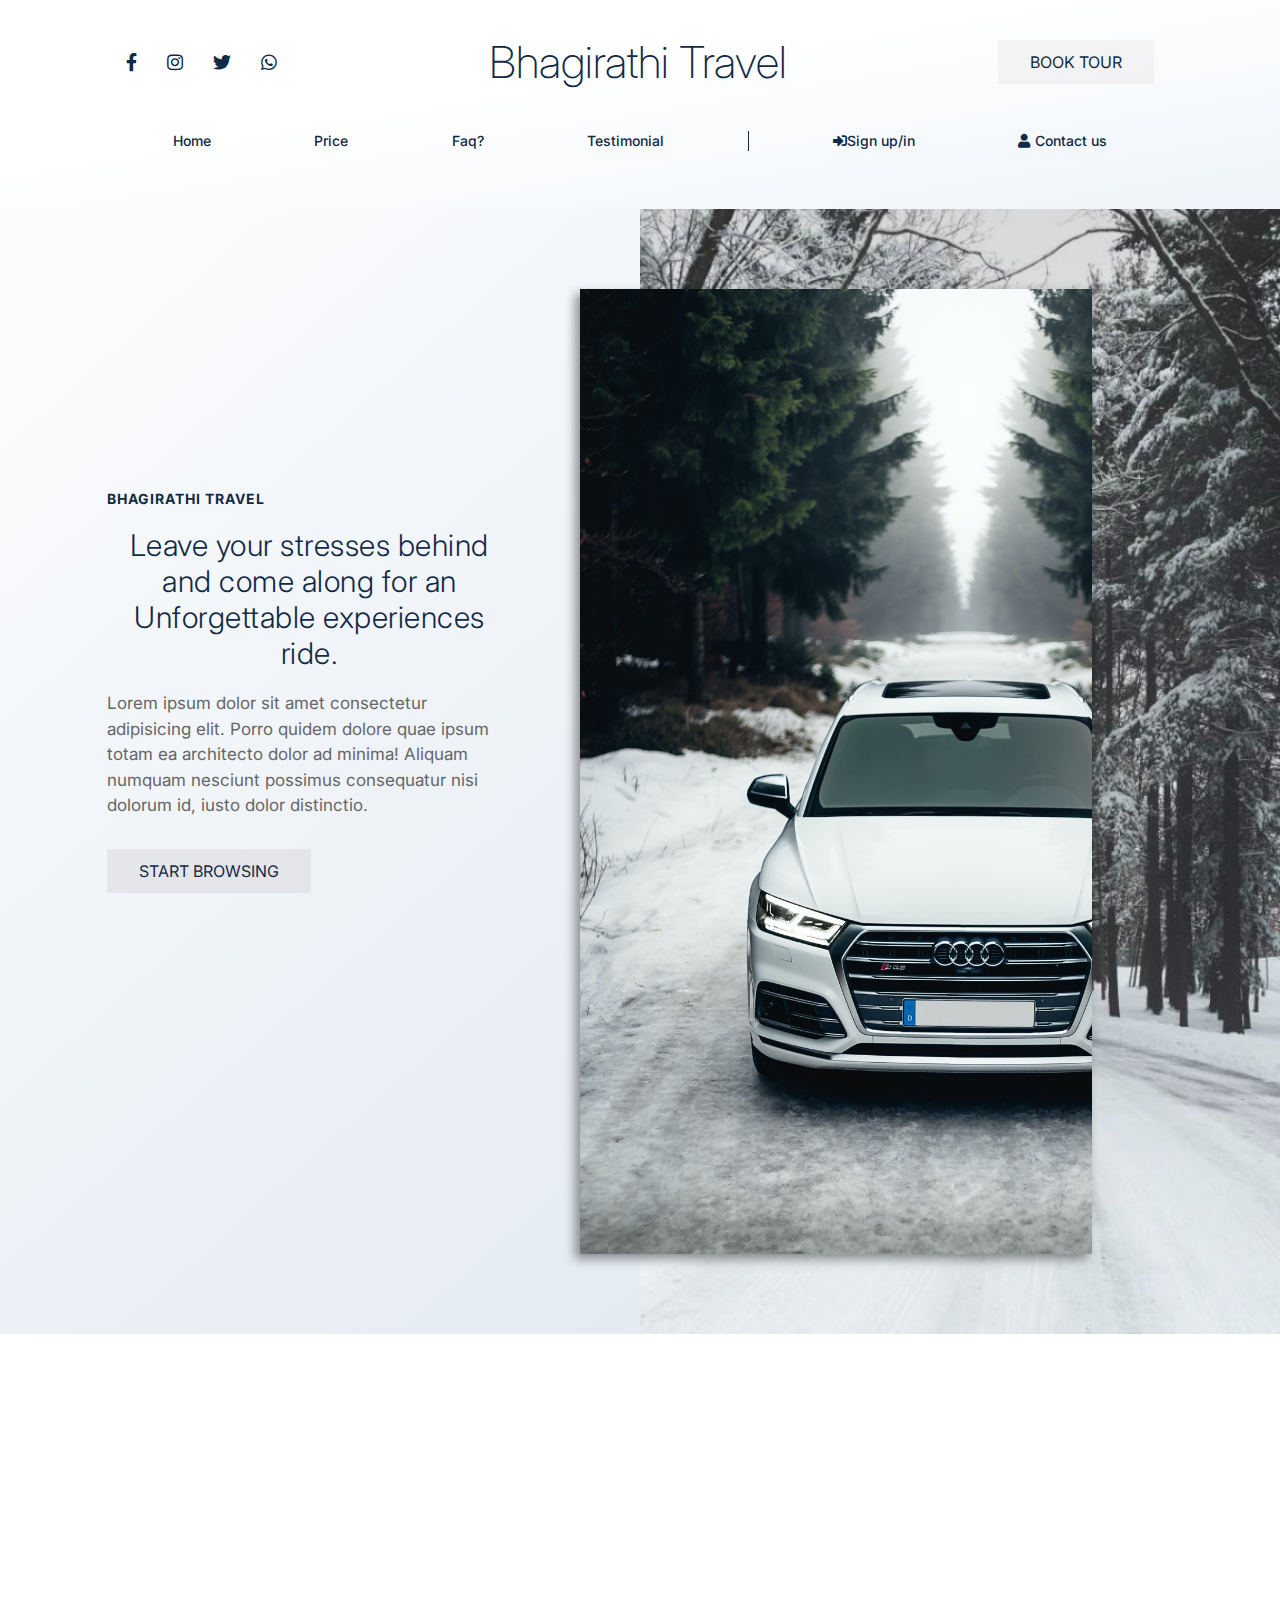
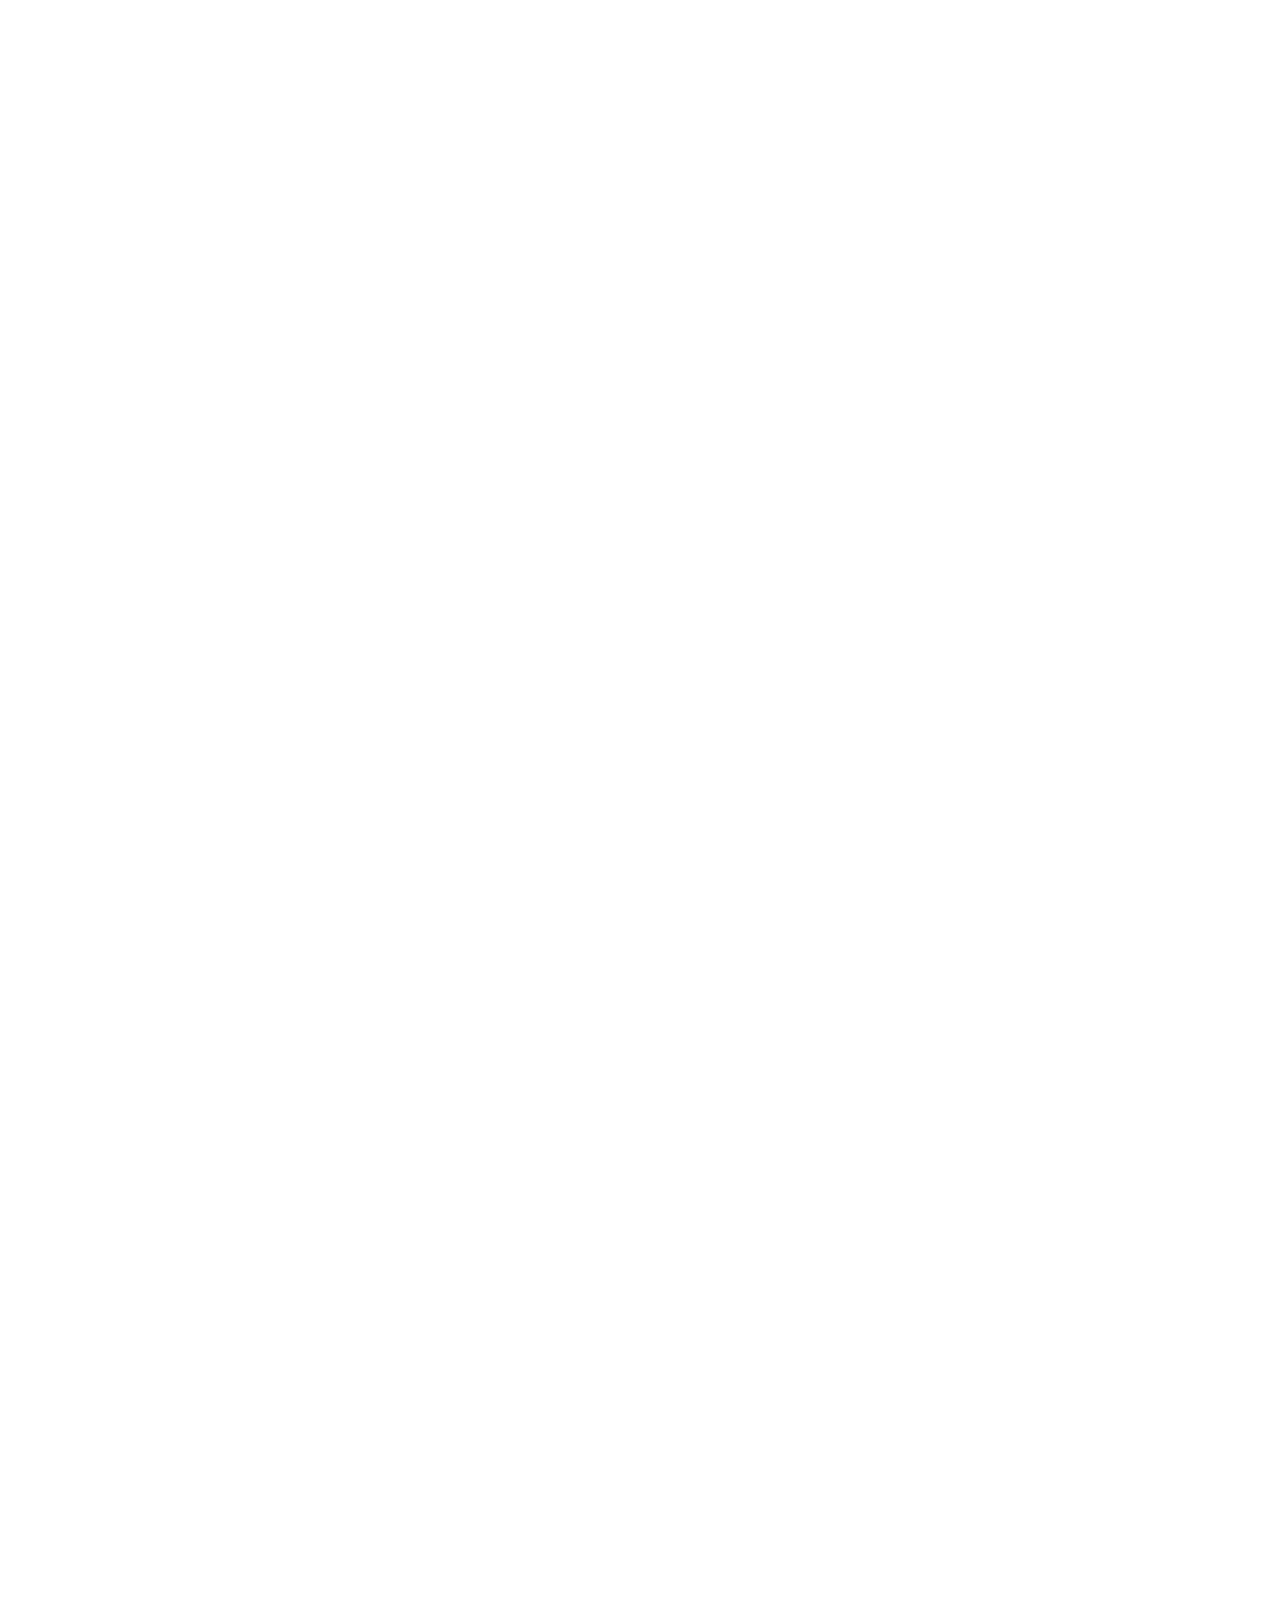
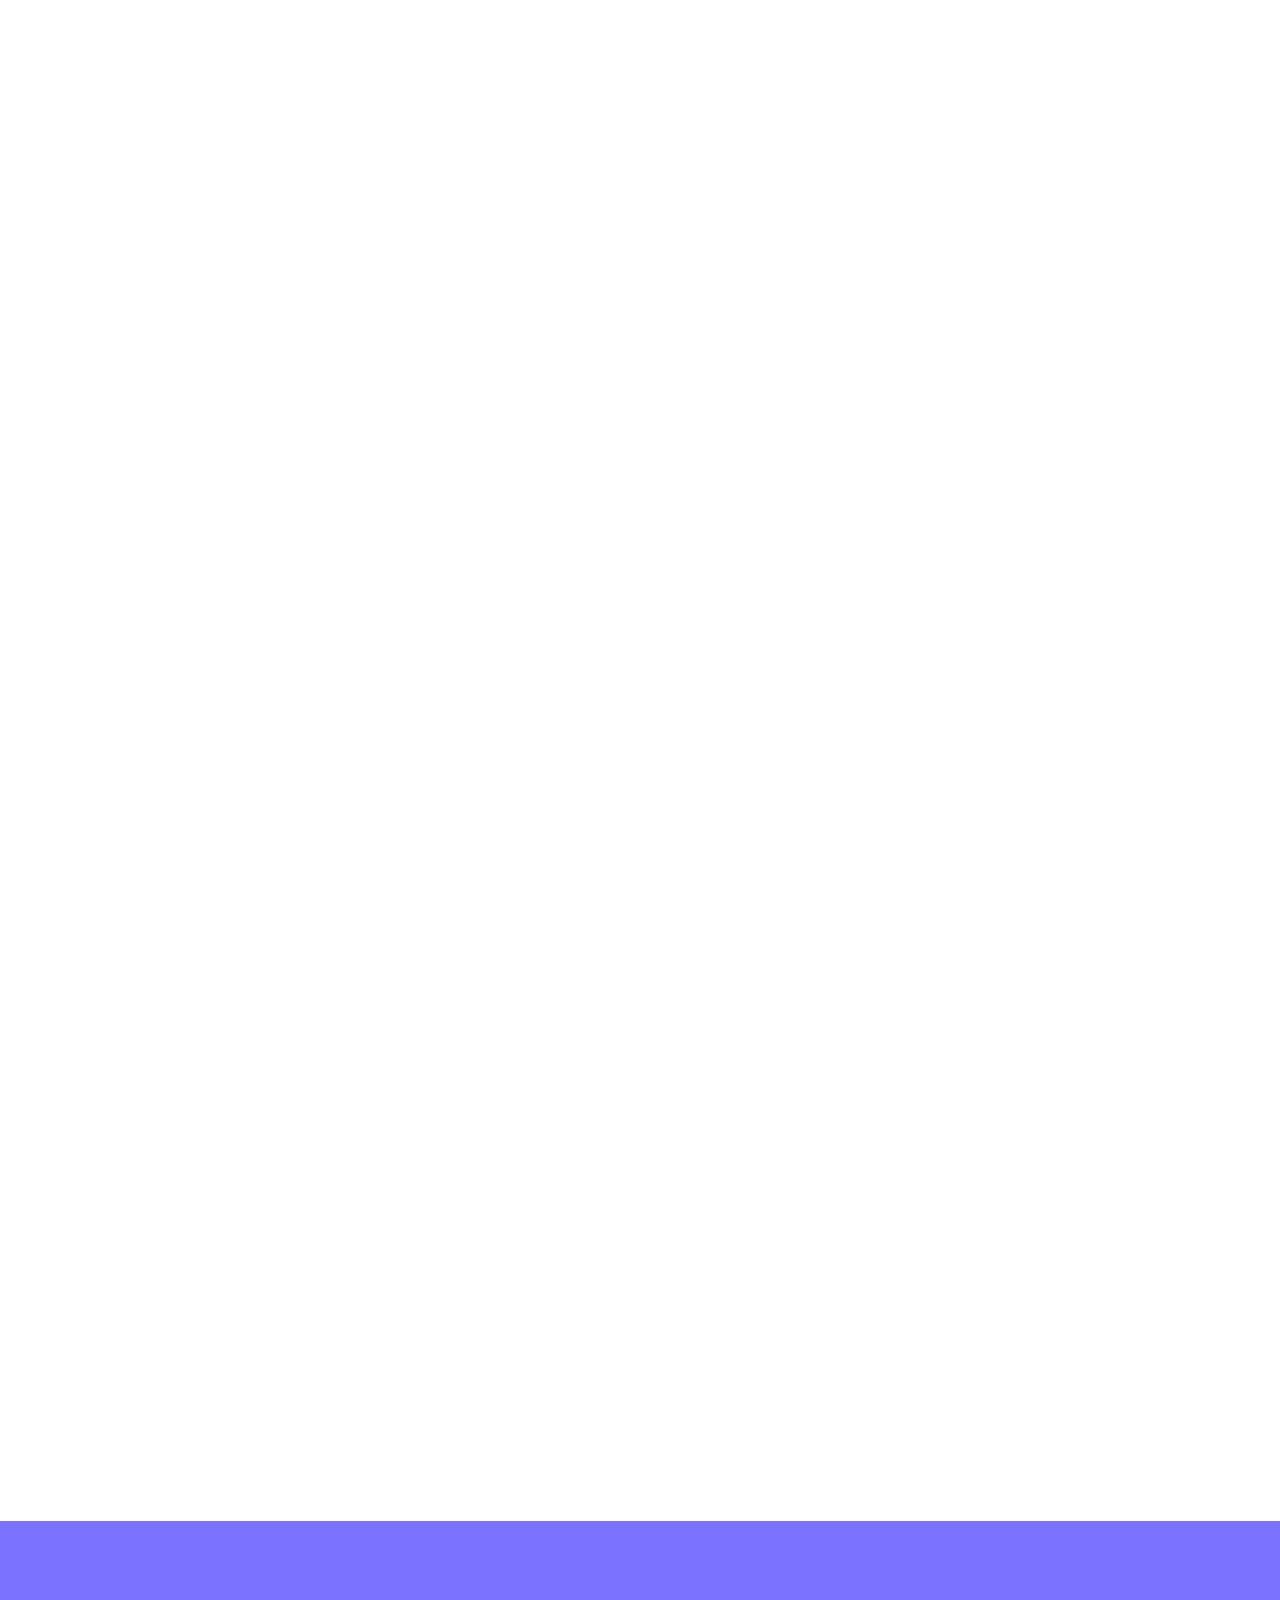
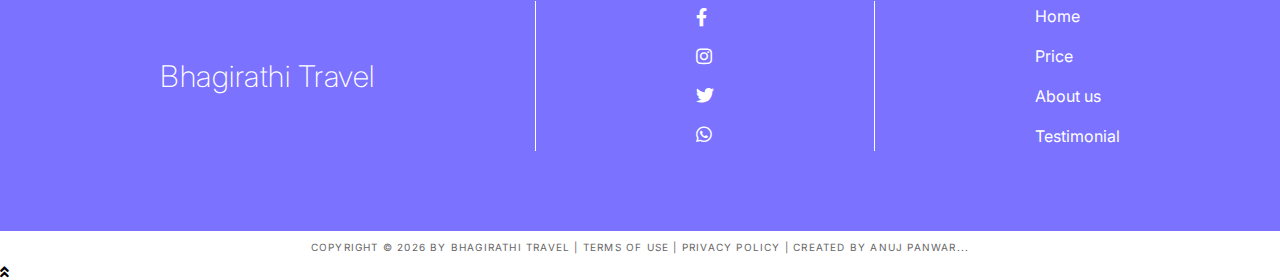
==== main.html @ 71e96845 "All source Code" ====
<!DOCTYPE html><html lang="en"> <head> <meta charset="UTF-8"/> <meta http-equiv="X-UA-Compatible" content="IE=edge"/> <meta name="viewport" content="width=device-width, initial-scale=1.0"/> <meta name="description" content="Bhagirathi Travel is a Tarvel Agency. Which provide best services for their Customers."/> <link rel="stylesheet" href="css/main.css"/> <link href="https://use.fontawesome.com/releases/v5.11.2/css/all.css" rel="stylesheet"/> <link href="https://fonts.googleapis.com/css2?family=Inter:wght@100;300;500;600;700;800&family=Rubik+Beastly&family=Patrick+Hand&family=Neonderthaw&family=Lato:wght@400;500;700;900&family=Rubik:wght@500;600;700&display=swap" rel="stylesheet"/> <link rel="apple-touch-icon" sizes="180x180" href="img/favicon/apple-touch-icon.png"/> <link rel="icon" type="image/png" sizes="32x32" href="img/favicon/favicon-32x32.png"/> <link rel="icon" type="image/png" sizes="16x16" href="img/favicon/favicon-16x16.png"/> <link rel="manifest" href="img/favicon/site.webmanifest"/> <title>Bhagirathi travels</title> <script src="javascript/main.js" defer></script> </head> <body> <header class="header" id="header"> <div class="header__top"> <div class="header__social--media"> <a href="https://www.facebook.com/spanwar.spanwar.5/" class="header__social--media-icon"> <i class="fab fa-facebook-f icons"></i> </a> <a href="https://www.instagram.com/anujpanwar01/" class="header__social--media-icon"> <i class="fab fa-instagram icons"></i> </a> <a href="https://twitter.com/anujpanwar7911" class="header__social--media-icon"> <i class="fab fa-twitter icons"></i> </a> <a href="https://wa.me/9634111164" class="header__social--media-icon"> <i class="fab fa-whatsapp icons"></i> </a> </div><h1 class="heading heading__primary heading--primary--1"> Bhagirathi Travel </h1> <a data-link="link" href="#section--2" class="btn btn__tour">book tour</a> </div><nav class="header__nav" data-nav="nav"> <div class="btn-toggler"> <i class="fas fa-bars"></i> </div><ul class="header__nav--ul"> <li class="header__nav--li"> <a data-link="link" href="#header" class="header__nav--link">Home</a> </li><li class="header__nav--li"> <a data-link="link" href="#section--2" class="header__nav--link">Price</a> </li><li class="header__nav--li"> <a data-link="link" href="#section--faq" class="header__nav--link">Faq?</a> </li><li class="header__nav--li"> <a data-link="link" href="#section--3" class="header__nav--link">Testimonial</a> </li><div class="header__nav--outline"></div><li class="header__nav--li"> <a href="#" class="header__nav--link login--btn" ><i class="fas fa-sign-in-alt"></i>Sign up/in</a > </li><li class="header__nav--li"> <a data-link="link" href="#section--4" class="header__nav--link header__nav--link-btn" ><i class="fas fa-user"></i>Contact us</a > </li></ul> </nav> </header> <div class="hero__section" id="section--1"> <div class="hero__section--text"> <h4 class="heading heading--fourth">Bhagirathi Travel</h4> <h2 class="heading heading--secondary"> Leave your stresses behind and come along for an Unforgettable experiences ride. </h2> <p class="paragraph"> Lorem ipsum dolor sit amet consectetur adipisicing elit. Porro quidem dolore quae ipsum totam ea architecto dolor ad minima! Aliquam numquam nesciunt possimus consequatur nisi dolorum id, iusto dolor distinctio. </p><a data-link="link" href="#section--2" class="btn hero__section--btn">start browsing</a> </div><div class="hero__section--img"> <div class="hero__section--img-1"></div></div></div><section class="section section--2" id="section--2"> <h4 class="heading heading--fourth heading--fourth-1"> Our Best plans &DownArrow; </h4> <h2 class="heading heading--secondary heading--secondary-1"> Choose your Adventure </h2> <div class="cards"> <div class="cards__card cards__card--1"> <div class="cards__card--img " data-slider="1"> <button class="slider-btn slider-btn-left">&lsaquo;</button> <button class="slider-btn slider-btn-right">&rsaquo;</button> <img width="100%" class="cards__card--img-1 lazy--img" src="img/card1/card--1-lazy.jpg" data-src="img/card1/gangotri.jpg" alt="gangotri"/> <img class="cards__card--img-1" src="img/card1/yamunotri.jpg" alt="yamunotri"> <img class="cards__card--img-1" src="img/card1/kedarnath.jpg" alt="kedarnath"> <img class="cards__card--img-1" src="img/card1/badrinath.jpg" alt="badrinath"> </div><div class="cards__card--text"> <h4 class="heading heading--fourth "> Char Dham Yatra </h4> <div class="cards__card--text-user"> <div class="cards__card--text-rating"> <i class="fas fa-synagogue cards__card-icon"></i> </div><div class="cards__card--text-img"> <span style="margin-right: 2rem;color: #112a46c9;"><strong>500+</strong> successful tour &rightarrow;</span> <img width="100%" src="img/user/user-11.jpg" alt="user-1"> <img width="100%" src="img/user/user-12.jpg" alt="user-2"> <img width="100%" src="img/user/user-13.jpg" alt="user-3"> <img width="100%" src="img/user/user-14.jpg" alt="user-4"> <img width="100%" src="img/user/user-15.jpg" alt="user-5"> </div></div><ul class="cards__card--text-ul"> <li class="cards__card--text-li"> <strong> <i class="far fa-check-circle"></i> &nbsp; &#8377;10,000 Rupees INR Value </strong> </li><li class="cards__card--text-li"> <i class="far fa-check-circle"></i> Gangotri, Yamunotri, Kedarnath, Badrinath </li><li class="cards__card--text-li"> <i class="far fa-check-circle"></i> 10 days value pack </li><li class="cards__card--text-li"> <strong> <i class="far fa-check-circle"></i> &nbsp;Car User prefrences </strong> </li><li class="cards__card--text-li"> <i class="far fa-check-circle"></i> People allowed &rightarrow; depend on the car sheet </li></ul> <a href="#" class="btn cards__card--btn">Book Now</a> </div></div><div class="cards__card cards__card--2"> <div class="cards__card--text"> <h4 class="heading heading--fourth "> Snowfall Places </h4> <div class="cards__card--text-user"> <div class="cards__card--text-rating"> <i class="fas fa-temperature-low cards__card-icon"></i> </div><div class="cards__card--text-img"> <span style="margin-right: 2rem;color: #112a46c9;"><strong>300+</strong> successful tour &rightarrow;</span> <img width="100%" src="img/user/user-1.jpg" alt=""> <img width="100%" src="img/user/user-2.jpg" alt=""> <img width="100%" src="img/user/user-3.jpg" alt=""> <img width="100%" src="img/user/user-4.jpg" alt=""> <img width="100%" src="img/user/user-5.jpg" alt=""> </div></div><ul class="cards__card--text-ul"> <li class="cards__card--text-li"> <strong> <i class="far fa-check-circle"></i>&nbsp; &#8377;50,000 Rupees INR Value </strong> </li><li class="cards__card--text-li"> <i class="far fa-check-circle"></i> Mussoorie, Auli, Nanital, Chopta, Munsiyari, Tungnath </li><li class="cards__card--text-li"> <i class="far fa-check-circle"></i> 17 days value pack </li><li class="cards__card--text-li"> <strong> <i class="far fa-check-circle"></i> &nbsp;Car User prefrences </strong> </li><li class="cards__card--text-li"> <i class="far fa-check-circle"></i> People allowed &rightarrow; depend on the car sheet </li></ul> <a href="#" class="btn cards__card--btn">Book Now</a> </div><div class="cards__card--img" data-slider="2"> <button class="slider-btn slider-btn-left">&lsaquo;</button> <button class="slider-btn slider-btn-right">&rsaquo;</button> <img width="100%" class="cards__card--img-2 lazy--img" src="img/card2/card--2-lazy.jpg" data-src="img/card2/card--2.jpg" alt="snow places"/> <img width="100%" class="cards__card--img-2" src="img/card2/img--5.jpg" alt=""> <img width="100%" class="cards__card--img-2" src="img/card2/img--6.jpg" alt=""> </div></div><div class="cards__card cards__card--3"> <div class="cards__card--img" data-slider="3"> <button class="slider-btn slider-btn-left">&lsaquo;</button> <button class="slider-btn slider-btn-right">&rsaquo;</button> <img width="100%" class="cards__card--img-3 lazy--img" src="img/card3/tehri-lazy.jpg" data-src="img/card3/tehri.jpg" alt="tehri-lake"/> <img class="cards__card--img-3" src="img/card3/devprayag.jpg" alt="devprayag"> <img class="cards__card--img-3" src="img/card3/dhari-devi.jpg" alt="dhari-devi"> </div><div class="cards__card--text"> <h4 class="heading heading--fourth "> Famous Places </h4> <div class="cards__card--text-user"> <div class="cards__card--text-rating"> <i class="fas fa-route cards__card-icon"></i> </div><div class="cards__card--text-img"> <span style="margin-right: 2rem;color: #112a46c9;"><strong>100+</strong> successful tour &rightarrow;</span> <img width="100%" src="img/user/user-6.jpg" alt=""> <img width="100%" src="img/user/user-7.jpg" alt=""> <img width="100%" src="img/user/user-8.jpg" alt=""> <img width="100%" src="img/user/user-9.jpg" alt=""> <img width="100%" src="img/user/user-10.jpg" alt=""> </div></div><ul class="cards__card--text-ul"> <li class="cards__card--text-li"> <strong> <i class="far fa-check-circle"></i>&nbsp; &#8377;80,000 Rupees INR Value </strong> </li><li class="cards__card--text-li"> <i class="far fa-check-circle"></i> All famous places in Uttarakhand </li><li class="cards__card--text-li"> <i class="far fa-check-circle"></i> 30 days value pack </li><li class="cards__card--text-li"> <strong> <i class="far fa-check-circle"></i> &nbsp;Car User prefrences </strong> </li><li class="cards__card--text-li"> <i class="far fa-check-circle"></i> People allowed &rightarrow; depend on the car sheet </li></ul> <a href="#" class="btn cards__card--btn">Book Now</a> </div></div></div></section> <section class="section testimonial--section" id="section--3"> </div><div class="custom-shape-divider-top-1642680769"> <svg data-name="Layer 1" xmlns="http://www.w3.org/2000/svg" viewBox="0 0 1200 120" preserveAspectRatio="none" > <path d="M321.39,56.44c58-10.79,114.16-30.13,172-41.86,82.39-16.72,168.19-17.73,250.45-.39C823.78,31,906.67,72,985.66,92.83c70.05,18.48,146.53,26.09,214.34,3V0H0V27.35A600.21,600.21,0,0,0,321.39,56.44Z" class="shape-fill" ></path> </svg> </div><h4 class="heading heading--fourth heading--fourth-2 heading--testimonial">Testimonial</h4> <div class="testimonial"> <div class="testimonial__input"> <input type="text" data-fullname="" required placeholder="Full Name"> <input type="text" data-comment="" placeholder="Add your comment..." required> <input type="submit" value="Add"> </div><div class="testimonial__container-lg"> <div class="user__feedback" > <div class="testimonial__container--user"> <div class="testimonial__container--user-photo">rp</div><div class="testimonial__container--date">09/09/2021</div></div><div class="testimonial__container" > <div class="testimonial__container--text"> <p class="paragraph testimonial--paragraph-1"> Lorem ipsum dolor sit amet consectetur adipisicing elit. Architecto reiciendis soluta dolores sapiente nisi tenetur dolor amet impedit reprehenderit illo cum, ullam harum ut magnam error molestiae eaque praesentium sed porro. Perspiciatis, quisquam fuga. </p><p class="paragraph testimonial--paragraph"> &mdash; &nbsp;ramesh panwar <span class="phone--date">09/09/2021</span> </p></div></div></div><div class="user__feedback" > <div class="testimonial__container--user"> <div class="testimonial__container--user-photo">sk</div><div class="testimonial__container--date">17/012/2021</div></div><div class="testimonial__container"> <div class="testimonial__container--text"> <p class="paragraph testimonial--paragraph-1"> Lorem ipsum dolor sit amet consectetur adipisicing elit. Architecto reiciendis soluta dolores sapiente nisi tenetur dolor amet impedit reprehenderit illo cum, ullam harum ut magnam error molestiae eaque praesentium sed porro. Perspiciatis, quisquam fuga. </p><p class="paragraph testimonial--paragraph"> &mdash; &nbsp;Sandeep Kumar <span class="phone--date">09/09/2021</span> </p></div></div></div><div class="user__feedback" > <div class="testimonial__container--user"> <div class="testimonial__container--user-photo">an</div><div class="testimonial__container--date">30/05/2021</div></div><div class="testimonial__container"> <div class="testimonial__container--text"> <p class="paragraph testimonial--paragraph-1"> Lorem ipsum dolor sit amet consectetur adipisicing elit. Architecto reiciendis soluta dolores sapiente nisi tenetur dolor amet impedit reprehenderit illo cum, ullam harum ut magnam error molestiae eaque praesentium sed porro. Perspiciatis, quisquam fuga. </p><p class="paragraph testimonial--paragraph"> &mdash; &nbsp;Amit negi <span class="phone--date">15/03/2020</span> </p></div></div></div><button class="testimonial__show--more">show more &downarrow;</button> </div></div></section> <section class="section contact__us" id="section--4"> <h4 class="heading heading--fourth contact__us--heading"> Get in touch! &downarrow; </h4> <div class="contact__us--1"> <div style="padding: 0 3rem"> <h2 class="heading heading--secondary">Let's Talk</h2> </div><div class="contact__us--forms"> <form class="contact__us--form" action=""> <label class="label label--1"> <span>Name :-</span> <input type="text" placeholder="Anuj Panwar" required/> </label> <label class="label label--2"> <span>Email :-</span> <input type="email" name="email" required placeholder="example@gmail.com"/> </label> <label class="label label--3"> <span>Text :-</span> <textarea spellcheck="default" aria-rowspan="10" aria-colspan="50" placeholder="Suggest us or Ask something..." ></textarea> </label> <div class="button"> <input class="btn contact__us--btn" type="submit" value="submit"/> <input class="btn contact__us--btn" type="reset" value="reset"/> </div></form> <img class="contact__us--img lazy--img" src="img/contact--us-lazy.jpg" data-src="img/contact--us.jpg" alt="you can suggest us something or ask something"/> </div></section> <section class="section section__faq" id="section--faq"> <div class="section__faq--main"> <i class="fas fa-question-circle"></i> <h4 class="heading heading--fourth">faq</h4> </div><div class="section__faqs"> <div class="faq section__faq--1"> <i class="fas fa-angle-down"></i> <h3 class="heading heading--tertiary faq__heading"> What are the various mode of payment accepted here? </h3> <p class="p hidden--p"> Often of time you can make payment via <em>cash</em>. But if you have any emergency or not available cash then you can pay via <stron>UPI.</stron> </p></div><div class="faq section__faq--2"> <i class="fas fa-angle-down"></i> <h3 class="heading heading--tertiary faq__heading"> Which is the nearest landmark? </h3> <p class="p hidden--p"> You can easily locate the establishment as it is in close proximity to Laxman Puri, Landour Cantt </p></div><div class="faq section__faq--3"> <i class="fas fa-angle-down"></i> <h3 class="heading heading--tertiary faq__heading"> What are its hours of operation ? </h3> <p class="p hidden--p"> 24*7 available taxi service. You can book taxi all days of week. Lorem ipsum dolor sit, amet consectetur adipisicing elit. Dignissimos, ipsa. Lorem ipsum, dolor sit amet consectetur </p></div><div class="faq section__faq--4"> <i class="fas fa-angle-down"></i> <h3 class="heading heading--tertiary faq__heading"> How much Experience of you have in HIMALAYAS SIDE Driving? </h3> <p class="p hidden--p"> Lorem ipsum dolor, sit amet consectetur adipisicing elit. Ad, libero! Eligendi distinctio fuga saepe nihil quos tempore harum hic voluptatibus? </p></div></div></section> <footer class="footer" id="footer"> <div class="footer__detail"> <h1 class="heading heading--secondary footer--secondary">Bhagirathi Travel</h3> <div data-line=""></div><div class="footer__social--media"> <a href="https://www.facebook.com/spanwar.spanwar.5/"><i class="fab fa-facebook-f icons " data-icon=""></i></a> <a href="https://www.instagram.com/anujpanwar01/"><i class="fab fa-instagram icons " data-icon=""></i></a> <a href="https://twitter.com/anujpanwar7911"><i class="fab fa-twitter icons " data-icon=""></i></a> <a href="https://wa.me/9634111164"><i class="fab fa-whatsapp icons" data-icon=""></i></a> </div><div data-line=""></div><nav class="footer__nav" data-nav> <ul class="footer__nav--ul"> <li class="footer__nav--li"> <a data-link="link" href="#header" class="footer__nav--link">Home</a> </li><li class="footer__nav--li"> <a data-link="link" href="#section--2" class="footer__nav--link">Price</a> </li><li class="footer__nav--li"> <a data-link="link" href="#" class="footer__nav--link">About us</a> </li><li class="footer__nav--li"> <a data-link="link" href="#section--3" class="footer__nav--link">Testimonial</a> </li></ul> </nav> </div><div class="footer__copyright"> copyright &copy; 2020 by Bhagirathi travel | terms of use | privacy policy | created by Anuj Panwar </div></footer> <div class="scroll__home scroll"> <i class="fas fa-angle-double-up"></i> </div><div class="login hidden--login"> <h2 class="heading heading--fourth">Login</h2> <a class="close__login"><i class="fas fa-times"></i></a> <form action="" class="login__form"> <label for="email"> Email <input type="email" name="email" id="email" placeholder="example@gmail.com" required> </label> <label for="password"> Password <input type="password" placeholder="password" name="password" id="password" required> </label> <input type="submit" value="Login"> </form> <div> <a href="">create an account</a> <a href="">forget password</a> </div></div><div class="overlay hidden--overlay"></div></body></html>
---- css/main.css ----
* {
  margin: 0;
  padding: 0;
  -webkit-box-sizing: border-box;
  box-sizing: border-box;
}
html {
  font-size: 62.5%;
}
@media only screen and (max-width: 37.5em) {
  html {
    font-size: 56.25%;
  }
}
body {
  font-size: 1.4rem;
  font-weight: 400;
  font-family: Inter, sans-serif;
  scroll-behavior: smooth;
  position: relative;
  overflow-x: hidden;
  -webkit-transition: all 0.6s;
  transition: all 0.6s;
}
.header {
  color: #112a46;
  background-image: -webkit-gradient(
    linear,
    left top,
    right bottom,
    color-stop(40%, #ffffff78),
    color-stop(190%, #c0d4e9a8)
  );
  background-image: linear-gradient(
    to bottom right,
    #ffffff78 40%,
    #c0d4e9a8 190%
  );
  overflow: hidden;
  display: -webkit-box;
  display: -ms-flexbox;
  display: flex;
  -webkit-box-align: center;
  -ms-flex-align: center;
  align-items: center;
  -webkit-box-pack: justify;
  -ms-flex-pack: justify;
  justify-content: space-between;
  -webkit-box-orient: vertical;
  -webkit-box-direction: normal;
  -ms-flex-direction: column;
  flex-direction: column;
  padding: 3.5rem 3.5rem 1.7rem;
}
@media only screen and (max-width: 37.5em) {
  .header {
    padding: 3rem 1.5rem;
  }
}
.header__nav {
  width: 55%;
  -webkit-transition: all 0.6s;
  transition: all 0.6s;
  -webkit-transition-timing-function: ease;
  transition-timing-function: ease;
  position: relative;
}
@media only screen and (max-width: 84em) {
  .header__nav {
    text-align: center;
    padding: 0 0 3.5rem;
    width: 85%;
  }
}
@media only screen and (max-width: 56.25em) {
  .header__nav {
    position: absolute;
    top: 18rem;
  }
}
.header__nav--outline {
  width: 1px;
  background-color: #112a46;
  height: 2rem;
}
.header__nav--ul {
  display: -webkit-box;
  display: -ms-flexbox;
  display: flex;
  -webkit-box-align: center;
  -ms-flex-align: center;
  align-items: center;
  -webkit-box-pack: justify;
  -ms-flex-pack: justify;
  justify-content: space-between;
  -ms-flex-pack: distribute;
  justify-content: space-around;
  list-style: none;
  gap: 1rem;
}
@media only screen and (max-width: 56.25em) {
  .header__nav--ul {
    -webkit-box-orient: vertical;
    -webkit-box-direction: normal;
    -ms-flex-direction: column;
    flex-direction: column;
    -webkit-box-pack: justify;
    -ms-flex-pack: justify;
    justify-content: space-between;
    -ms-flex-line-pack: justify;
    align-content: space-between;
    width: 100%;
    position: relative;
    z-index: 100;
    gap: 4rem;
    display: none;
    padding: 4rem 0 4rem;
  }
}
.header__nav--link-btn {
  display: -webkit-box;
  display: -ms-flexbox;
  display: flex;
  -webkit-box-align: center;
  -ms-flex-align: center;
  align-items: center;
  gap: 0.5rem;
}
.header__nav--link:link,
.header__nav--link:visited {
  color: #112a46;
  padding: 0.8rem 2rem;
  font-size: 1.4rem;
  font-weight: 500;
  -webkit-transition: all 0.6s ease-in-out;
  transition: all 0.6s ease-in-out;
  text-decoration: none;
}
@media only screen and (max-width: 56.25em) {
  .header__nav--link:link,
  .header__nav--link:visited {
    font-size: 2rem;
  }
}
.sticky__nav {
  position: fixed;
  padding: 2.5rem 0 1rem;
  width: 100%;
  background-image: -webkit-gradient(
    linear,
    left top,
    right bottom,
    color-stop(40%, #fff),
    color-stop(190%, #c0d4e9)
  );
  background-image: linear-gradient(to bottom right, #fff 40%, #c0d4e9 190%);
  z-index: 1000;
  top: 0;
  display: -webkit-box;
  display: -ms-flexbox;
  display: flex;
  -webkit-box-align: center;
  -ms-flex-align: center;
  align-items: center;
  -webkit-box-pack: center;
  -ms-flex-pack: center;
  justify-content: center;
}
@media only screen and (max-width: 84em) {
  .sticky__nav {
    padding: 4rem 0 2rem;
  }
}
@media only screen and (max-width: 56.25em) {
  .sticky__nav {
    padding: 5rem 0 2rem;
  }
}
.btn-toggler {
  cursor: pointer;
  display: none;
}
@media only screen and (max-width: 56.25em) {
  .btn-toggler {
    display: block;
    position: absolute;
    top: 0;
    left: 50%;
    -webkit-transform: translate(-50%, 50%);
    transform: translate(-50%, 50%);
    z-index: 1200;
  }
  .btn-toggler i {
    font-size: 3rem;
  }
}
.header__top {
  display: -webkit-box;
  display: -ms-flexbox;
  display: flex;
  -webkit-box-pack: justify;
  -ms-flex-pack: justify;
  justify-content: space-between;
  -webkit-box-align: center;
  -ms-flex-align: center;
  align-items: center;
  width: 85%;
  margin-bottom: 3.5rem;
}
@media only screen and (max-width: 56.25em) {
  .header__top {
    -webkit-box-orient: vertical;
    -webkit-box-direction: normal;
    -ms-flex-direction: column;
    flex-direction: column;
    width: 100%;
    gap: 2rem;
    margin-bottom: 0;
  }
}
.header__social--media {
  display: -webkit-box;
  display: -ms-flexbox;
  display: flex;
  gap: 3rem;
}
.btn__tour {
  color: #555;
  background-color: #e9e7e566;
}
.btn__tour:hover {
  background-color: #eee;
}
.header__nav--link-active {
  display: -webkit-box;
  display: -ms-flexbox;
  display: flex;
  -webkit-transform: translateY(-50%);
  transform: translateY(-50%);
  background: #a0bdda85;
  padding: 0.8rem 2rem;
  border-radius: 10rem;
  -webkit-box-shadow: 0 1rem 1rem #cec8c854;
  box-shadow: 0 1rem 1rem #cec8c854;
}
.cookie {
  font-size: 1.6rem;
  color: #fff;
  background-color: #000;
  z-index: 200;
  padding: 2rem;
  width: 100%;
  position: fixed;
  bottom: 0;
  display: -webkit-box;
  display: -ms-flexbox;
  display: flex;
  -webkit-box-align: center;
  -ms-flex-align: center;
  align-items: center;
  -webkit-box-pack: center;
  -ms-flex-pack: center;
  justify-content: center;
}
.cookie i {
  margin-right: 0.6rem;
}
@media only screen and (max-width: 56.25em) {
  .cookie {
    font-size: 1.4rem;
  }
}
.cookie__btn {
  color: #fff;
  cursor: pointer;
  text-transform: uppercase;
  margin-left: 1.5rem;
  font-size: 1.6rem;
  padding: 1rem 1.6rem;
  border: none;
  border-radius: 1rem;
  background-image: -webkit-gradient(
    linear,
    right top,
    left top,
    from(#00f),
    to(#4b00ff)
  );
  background-image: linear-gradient(to left, #00f, #4b00ff);
}
.hero__section {
  display: -ms-grid;
  display: grid;
  -ms-grid-columns: (1fr) [12];
  grid-template-columns: repeat(12, 1fr);
  -ms-grid-rows: (1fr) [12];
  grid-template-rows: repeat(12, 1fr);
  background-image: -webkit-gradient(
    linear,
    left top,
    right bottom,
    color-stop(-10%, transparent),
    color-stop(220%, #90accca8)
  );
  background-image: linear-gradient(
    to right BOTTOM,
    transparent -10%,
    #90accca8 220%
  );
  margin-bottom: 15rem;
}
@media only screen and (max-width: 56.25em) {
  .hero__section {
    -ms-grid-columns: (1fr) [2];
    grid-template-columns: repeat(2, 1fr);
    -ms-grid-rows: 50rem 1fr;
    grid-template-rows: 50rem 1fr;
    -webkit-box-align: start;
    -ms-flex-align: start;
    align-items: flex-start;
  }
}
@media only screen and (max-width: 37.5em) {
  .hero__section {
    -ms-grid-columns: (1fr) [2];
    grid-template-columns: repeat(2, 1fr);
    -ms-grid-rows: 50rem 1fr;
    grid-template-rows: 50rem 1fr;
    -webkit-box-align: start;
    -ms-flex-align: start;
    align-items: flex-start;
  }
}
.hero__section--btn {
  font-size: 1.2rem;
  margin-top: 1rem;
  background-color: #ccc4c44b;
}
.hero__section--btn:hover {
  background-color: #ccc4c47e;
}
.hero__section--text {
  -ms-grid-column: 2;
  -ms-grid-column-span: 4;
  grid-column: 2 / span 4;
  grid-row: 4/-1;
  width: 95%;
  display: -webkit-box;
  display: -ms-flexbox;
  display: flex;
  -webkit-box-orient: vertical;
  -webkit-box-direction: normal;
  -ms-flex-direction: column;
  flex-direction: column;
  -webkit-box-align: start;
  -ms-flex-align: start;
  align-items: flex-start;
  gap: 2rem;
}
@media only screen and (max-width: 56.25em) {
  .hero__section--text {
    -ms-grid-row: 1;
    grid-row: 1;
    grid-column: 1/-1;
    width: 100%;
    padding: 5rem 15rem;
    -webkit-box-align: center;
    -ms-flex-align: center;
    align-items: center;
  }
}
@media only screen and (max-width: 37.5em) {
  .hero__section--text {
    -ms-grid-row: 1;
    grid-row: 1;
    grid-column: 1/-1;
    -webkit-box-align: center;
    -ms-flex-align: center;
    align-items: center;
    -webkit-box-pack: center;
    -ms-flex-pack: center;
    justify-content: center;
    -webkit-hyphens: auto;
    -ms-hyphens: auto;
    hyphens: auto;
    text-align: center;
    padding: 4rem 1rem;
    width: 100%;
  }
}
.hero__section--img {
  grid-column: 7/-1;
  grid-row: 1/-1;
  display: -ms-grid;
  display: grid;
  -ms-grid-columns: (1fr) [6];
  grid-template-columns: repeat(6, 1fr);
  -ms-grid-rows: 8rem 2fr 8rem;
  grid-template-rows: 8rem 2fr 8rem;
  height: 125vh;
  background-image: -webkit-gradient(
      linear,
      left top,
      left bottom,
      from(#1a1a1b2a),
      to(#d0bfff0e)
    ),
    url(../img/hero-img-2.jpg);
  background-image: linear-gradient(to bottom, #1a1a1b2a, #d0bfff0e),
    url(../img/hero-img-2.jpg);
  background-size: cover;
}
@media only screen and (max-width: 56.25em) {
  .hero__section--img {
    -ms-grid-row: 2;
    grid-row: 2;
    grid-column: 1/-1;
    height: 100vh;
    -ms-grid-rows: 6rem 2fr 6rem;
    grid-template-rows: 6rem 2fr 6rem;
  }
}
@media only screen and (max-width: 37.5em) {
  .hero__section--img {
    -ms-grid-row: 2;
    grid-row: 2;
    grid-column: 1/-1;
    height: 100vh;
    -ms-grid-rows: 6rem 2fr 6rem;
    grid-template-rows: 6rem 2fr 6rem;
  }
}
.hero__section--img-1 {
  width: 120%;
  -ms-grid-row: 2;
  grid-row: 2;
  -ms-grid-column: 1;
  -ms-grid-column-span: 4;
  grid-column: 1/5;
  background-image: url(../img/hero-img-1.jpg);
  background-size: cover;
  margin-left: -6rem;
  -webkit-box-shadow: -0.5rem 0.5rem 1rem rgba(0, 0, 0, 0.411);
  box-shadow: -0.5rem 0.5rem 1rem rgba(0, 0, 0, 0.411);
}
@media only screen and (max-width: 56.25em) {
  .hero__section--img-1 {
    -ms-grid-row: 2;
    grid-row: 2;
    -ms-grid-column: 2;
    -ms-grid-column-span: 4;
    grid-column: 2/6;
  }
}
@media only screen and (max-width: 37.5em) {
  .hero__section--img-1 {
    -ms-grid-row: 2;
    grid-row: 2;
    -ms-grid-column: 1;
    -ms-grid-column-span: 5;
    grid-column: 1/6;
    margin-left: 0;
  }
}
.section--2 {
  width: 120rem;
  margin: 10rem auto 20rem;
  -webkit-transition: all 0.6s;
  transition: all 0.6s;
}
@media only screen and (max-width: 56.25em) {
  .section--2 {
    width: 100%;
  }
}
@media only screen and (max-width: 37.5em) {
  .section--2 {
    width: 100%;
  }
}
.cards {
  display: -webkit-box;
  display: -ms-flexbox;
  display: flex;
  -webkit-box-orient: vertical;
  -webkit-box-direction: normal;
  -ms-flex-direction: column;
  flex-direction: column;
  -webkit-box-align: center;
  -ms-flex-align: center;
  align-items: center;
  gap: 16rem;
}
@media only screen and (max-width: 37.5em) {
  .cards {
    gap: 10rem;
  }
}
.cards__card {
  display: -ms-grid;
  display: grid;
  width: 80%;
  gap: 6rem;
}
@media only screen and (max-width: 56.25em) {
  .cards__card {
    width: 95%;
  }
}
@media only screen and (max-width: 750px) {
  .cards__card {
    -ms-grid-columns: 50rem !important;
    grid-template-columns: 50rem !important;
    -webkit-box-pack: center;
    -ms-flex-pack: center;
    justify-content: center;
    -ms-grid-rows: (1fr) [2];
    grid-template-rows: repeat(2, 1fr);
  }
}
@media only screen and (max-width: 31.25em) {
  .cards__card {
    -ms-grid-columns: 38rem !important;
    grid-template-columns: 38rem !important;
  }
}
@media only screen and (max-width: 350px) {
  .cards__card {
    -ms-grid-columns: 32rem !important;
    grid-template-columns: 32rem !important;
  }
}
.cards__card--1 {
  -ms-grid-columns: 40rem 1fr;
  grid-template-columns: 40rem 1fr;
}
.cards__card--2 {
  -ms-grid-columns: 1fr 40rem;
  grid-template-columns: 1fr 40rem;
}
.cards__card--3 {
  -ms-grid-columns: 40rem 1fr;
  grid-template-columns: 40rem 1fr;
}
.cards__card--img {
  width: 100%;
  position: relative;
  overflow: hidden;
  -o-object-fit: cover;
  object-fit: cover;
  background-size: cover;
}
.cards__card--img-1,
.cards__card--img-2,
.cards__card--img-3 {
  position: absolute;
  width: 100%;
  -webkit-transition: -webkit-transform 0.6s ease;
  transition: -webkit-transform 0.6s ease;
  transition: transform 0.6s ease;
  transition: transform 0.6s ease, -webkit-transform 0.6s ease;
}
.cards__card .slider-btn {
  font-size: 3rem;
  display: -webkit-box;
  display: -ms-flexbox;
  display: flex;
  -webkit-box-align: center;
  -ms-flex-align: center;
  align-items: center;
  -webkit-box-pack: center;
  -ms-flex-pack: center;
  justify-content: center;
  background-color: rgba(255, 255, 255, 0.603);
  padding: 2rem;
  height: 1rem;
  width: 1rem;
  border-radius: 50%;
  border: none;
  position: absolute;
  -webkit-transform: translateY(-50%);
  transform: translateY(-50%);
  top: 50%;
  cursor: pointer;
  -webkit-transition: all 0.6s;
  transition: all 0.6s;
  z-index: 100;
}
.cards__card .slider-btn:hover {
  background-color: rgba(255, 255, 255, 0.397);
}
.cards__card .slider-btn-right {
  right: 1rem;
}
.cards__card .slider-btn-left {
  left: 1rem;
}
.cards__card--text {
  display: -webkit-box;
  display: -ms-flexbox;
  display: flex;
  -webkit-box-orient: vertical;
  -webkit-box-direction: normal;
  -ms-flex-direction: column;
  flex-direction: column;
  gap: 1.4rem;
}
.cards__card--text-rating {
  display: -webkit-box;
  display: -ms-flexbox;
  display: flex;
  -webkit-box-align: center;
  -ms-flex-align: center;
  align-items: center;
  -webkit-box-pack: center;
  -ms-flex-pack: center;
  justify-content: center;
  height: 4rem;
  width: 4rem;
  background-color: #95987f;
  padding: 1rem 1.5rem;
  border-radius: 50%;
  z-index: 2;
}
.cards__card--text-img {
  display: -webkit-box;
  display: -ms-flexbox;
  display: flex;
  -webkit-box-align: center;
  -ms-flex-align: center;
  align-items: center;
}
.cards__card--text-img img {
  height: 4rem;
  width: 4rem;
  border-radius: 50%;
  border: 3px solid #95987f;
  -webkit-box-sizing: content-box;
  box-sizing: content-box;
  margin-left: -1.5rem;
}
.cards__card--text-user {
  display: -webkit-box;
  display: -ms-flexbox;
  display: flex;
  -webkit-box-pack: justify;
  -ms-flex-pack: justify;
  justify-content: space-between;
}
.cards__card--text-ul {
  list-style: none;
  display: -webkit-box;
  display: -ms-flexbox;
  display: flex;
  -webkit-box-orient: vertical;
  -webkit-box-direction: normal;
  -ms-flex-direction: column;
  flex-direction: column;
  -webkit-box-align: start;
  -ms-flex-align: start;
  align-items: flex-start;
  gap: 1rem;
  color: #333;
  -webkit-box-pack: center;
  -ms-flex-pack: center;
  justify-content: center;
}
.cards__card-icon {
  font-size: 2rem;
  color: #fff;
}
.cards__card--btn:link,
.cards__card--btn:visited {
  color: #fff;
  background-color: #95987f;
  -ms-flex-item-align: start;
  align-self: flex-start;
  padding: 0.6rem 2.2rem;
}
.cards__card--btn:link:active,
.cards__card--btn:link:hover,
.cards__card--btn:visited:active,
.cards__card--btn:visited:hover {
  background-color: #8e9175;
}
.heading {
  color: #112a46;
  font-family: Inter;
}
.heading__primary {
  font-size: 4.4rem;
  font-weight: 200;
}
.heading__primary--main {
  background-image: -webkit-gradient(
    linear,
    left top,
    right bottom,
    from(#f100a1e7),
    to(#f35151)
  );
  background-image: linear-gradient(to right bottom, #f100a1e7, #f35151);
  background-clip: text;
  -webkit-background-clip: text;
  color: transparent;
  background-size: cover;
  text-shadow: 0 2px 2px #00f;
}
@media only screen and (max-width: 84em) {
  .heading__primary--main {
    font-size: 4rem;
    text-align: center;
  }
}
.heading--secondary {
  font-size: 3.2rem;
  letter-spacing: 0.5px;
  line-height: 1.2;
  font-weight: 300;
}
.heading--secondary-1 {
  text-align: center;
  margin-bottom: 6rem;
}
@media only screen and (max-width: 84em) {
  .heading--secondary {
    font-size: 3rem;
    text-align: center;
  }
}
@media only screen and (max-width: 37.5em) {
  .heading--secondary {
    font-size: 3rem;
    text-align: center;
    padding: 0 4.2rem;
  }
}
@media only screen and (max-width: 31.25em) {
  .heading--secondary {
    -webkit-hyphens: auto;
    -ms-hyphens: auto;
    hyphens: auto;
    font-size: 2.4rem;
    font-weight: 600;
    text-align: center;
    padding: 0;
  }
}
.heading--fourth {
  letter-spacing: 1px;
  font-weight: 700;
  font-size: 1.4rem;
  text-transform: uppercase;
}
.heading--fourth-1 {
  text-align: center;
  margin-bottom: 0.7rem;
}
.heading--fourth-2 {
  letter-spacing: 1.7px;
}
.heading--fifth {
  display: inline-block;
  font-size: 1.2rem;
  text-transform: uppercase;
  margin-right: 1rem;
  letter-spacing: 1px;
}
.paragraph {
  line-height: 1.5;
  color: #666;
  font-size: 1.7rem;
}
@media only screen and (max-width: 56.25em) {
  .paragraph {
    text-align: center;
  }
}
.paragraph--1 {
  color: #555;
  font-size: 1.6rem;
  letter-spacing: 1px;
  line-height: 1.7;
}
.btn {
  font-family: Inter;
  color: #112a46;
  font-weight: 400;
  font-size: 1.6rem;
  padding: 1.2rem 3.2rem;
  text-decoration: none;
  text-transform: uppercase;
  -webkit-transition: all 0.6s;
  transition: all 0.6s;
}
.icons {
  font-size: 1.8rem;
  color: #112a46;
  -webkit-transition: all 0.6s;
  transition: all 0.6s;
}
.testimonial {
  position: relative;
  display: -webkit-box;
  display: -ms-flexbox;
  display: flex;
  -webkit-box-orient: vertical;
  -webkit-box-direction: normal;
  -ms-flex-direction: column;
  flex-direction: column;
  gap: 2rem;
  -webkit-box-align: center;
  -ms-flex-align: center;
  align-items: center;
}
@media only screen and (max-width: 56.25em) {
  .testimonial {
    -webkit-box-orient: vertical;
    -webkit-box-direction: normal;
    -ms-flex-direction: column;
    flex-direction: column;
    gap: 5rem;
  }
}
@media only screen and (max-width: 37.5em) {
  .testimonial {
    -webkit-box-orient: vertical;
    -webkit-box-direction: normal;
    -ms-flex-direction: column;
    flex-direction: column;
    gap: 5rem;
    -webkit-box-align: center;
    -ms-flex-align: center;
    align-items: center;
  }
}
.testimonial__input {
  display: -webkit-box;
  display: -ms-flexbox;
  display: flex;
  gap: 2rem;
}
@media only screen and (max-width: 56.25em) {
  .testimonial__input {
    -webkit-box-orient: vertical;
    -webkit-box-direction: normal;
    -ms-flex-direction: column;
    flex-direction: column;
  }
}
@media only screen and (max-width: 37.5em) {
  .testimonial__input {
    gap: 3rem;
    width: 80%;
  }
}
.testimonial__input input[type="text"] {
  font-size: 1.4rem;
  width: 30rem;
  height: 3rem;
  border: none;
  background-color: inherit;
  border-bottom: 1px solid #112a46c9;
  padding: 2rem 0.5rem;
}
@media only screen and (max-width: 37.5em) {
  .testimonial__input input[type="text"] {
    width: 100%;
  }
}
.testimonial__input input[type="text"]:focus {
  outline: 0;
}
.testimonial__input input[type="text"]::-webkit-input-placeholder {
  color: #555;
  font-size: 1.6rem;
}
.testimonial__input input[type="text"]:-ms-input-placeholder {
  color: #555;
  font-size: 1.6rem;
}
.testimonial__input input[type="text"]::-ms-input-placeholder {
  color: #555;
  font-size: 1.6rem;
}
.testimonial__input input[type="text"]::placeholder {
  color: #555;
  font-size: 1.6rem;
}
.testimonial__input input[type="submit"] {
  padding: 0.5rem 2rem;
  background-color: #112a46c9;
  border-radius: 0.5rem;
  border: none;
  color: #fff;
  font-size: 1.4rem;
  cursor: pointer;
}
@media only screen and (max-width: 56.25em) {
  .testimonial__input input[type="submit"] {
    padding: 1.5rem;
    font-size: 1.6rem;
  }
}
.testimonial__container {
  width: 100%;
  min-height: 34rem;
  display: -webkit-box;
  display: -ms-flexbox;
  display: flex;
  -webkit-box-align: center;
  -ms-flex-align: center;
  align-items: center;
  -webkit-box-orient: vertical;
  -webkit-box-direction: normal;
  -ms-flex-direction: column;
  flex-direction: column;
  gap: 2rem;
  word-break: break-all;
  position: relative;
  padding: 8rem 3rem 2rem;
  border-top: 6px solid red;
  background: #ffffff8c;
  margin: 0 2rem 8rem 0;
}
@media only screen and (max-width: 37.5em) {
  .testimonial__container {
    min-height: auto;
  }
}
.testimonial__container-lg {
  width: 90%;
  height: 40rem;
  overflow: hidden;
  -ms-flex-pack: distribute;
  justify-content: space-around;
  padding: 8rem 0;
  -webkit-mask: -webkit-gradient(
    linear,
    left top,
    left bottom,
    color-stop(80%, #fff),
    to(transparent)
  );
  -webkit-mask: linear-gradient(#fff 80%, transparent);
  mask: -webkit-gradient(
    linear,
    left top,
    left bottom,
    color-stop(80%, #fff),
    to(transparent)
  );
  mask: linear-gradient(#fff 80%, transparent);
}
.testimonial__container-lg::-webkit-scrollbar {
  width: 1rem;
}
.testimonial__container-lg::-webkit-scrollbar-track {
  background-color: inherit;
}
.testimonial__container-lg::-webkit-scrollbar-thumb {
  background-color: #112a46c9;
  border-radius: 1rem;
}
@media only screen and (max-width: 68.25em) {
  .testimonial__container-lg {
    width: 95%;
  }
}
@media only screen and (max-width: 56.25em) {
  .testimonial__container-lg {
    width: 80%;
  }
}
@media only screen and (max-width: 37.5em) {
  .testimonial__container-lg {
    width: 100%;
    height: 24rem;
  }
}
@media only screen and (max-width: 31.25em) {
  .testimonial__container-lg {
    height: 26rem;
  }
}
.testimonial__container--user {
  display: -webkit-box;
  display: -ms-flexbox;
  display: flex;
  -webkit-box-orient: vertical;
  -webkit-box-direction: normal;
  -ms-flex-direction: column;
  flex-direction: column;
  -webkit-box-align: center;
  -ms-flex-align: center;
  align-items: center;
  gap: 1rem;
  color: #333;
  position: absolute;
  z-index: 20;
  top: -45px;
  left: 35%;
}
@media only screen and (max-width: 37.5em) {
  .testimonial__container--user {
    left: 35%;
  }
}
.testimonial__container--user-photo {
  color: #fff;
  font-size: 4.4rem;
  display: -webkit-box;
  display: -ms-flexbox;
  display: flex;
  -webkit-box-align: center;
  -ms-flex-align: center;
  align-items: center;
  -webkit-box-pack: center;
  -ms-flex-pack: center;
  justify-content: center;
  text-transform: uppercase;
  height: 9rem;
  width: 9rem;
  -webkit-clip-path: circle(50% at 50% 50%);
  clip-path: circle(50% at 50% 50%);
  background-color: red;
}
.testimonial__container--text {
  color: #333;
  line-height: 1.5;
  font-size: 1.2rem;
}
.testimonial__show--less {
  position: relative;
  left: 0;
  -webkit-transform: translateX(0);
  transform: translateX(0);
}
.testimonial__show--more {
  position: absolute;
  font-size: 1.4rem;
  left: 50%;
  bottom: 4.5rem;
  -webkit-transform: translateX(-50%);
  transform: translateX(-50%);
  padding: 1rem 2.2rem;
  cursor: pointer;
  border-radius: 10rem;
  z-index: 50;
  border: 1px solid #112a46c9;
  color: #fff;
  background-color: #112a46c9;
}
.testimonial__show--more:hover {
  background-color: #112a46c9;
  border: 1px solid transparent;
}
.testimonial--section {
  position: relative;
  padding: 18rem 16rem 12rem;
  background-image: -webkit-gradient(
    linear,
    left top,
    right bottom,
    from(#c0d4e9a8),
    to(#c0d4e9)
  );
  background-image: linear-gradient(to bottom right, #c0d4e9a8, #c0d4e9);
  -webkit-transition: all 0.6s;
  transition: all 0.6s;
}
@media only screen and (max-width: 84em) {
  .testimonial--section {
    padding: 20rem 4rem;
  }
}
@media only screen and (max-width: 68.25em) {
  .testimonial--section {
    padding: 15rem 4rem 8rem;
  }
}
@media only screen and (max-width: 37.5em) {
  .testimonial--section {
    padding: 15rem 2rem 5rem;
  }
}
.testimonial--paragraph {
  color: #112a46c9;
  font-size: 1.4rem;
  margin-top: 1rem;
}
@media only screen and (max-width: 37.5em) {
  .testimonial--paragraph {
    display: -webkit-box;
    display: -ms-flexbox;
    display: flex;
  }
}
.testimonial--paragraph-1 {
  font-size: 1.4rem;
}
.user__feedback {
  width: 30%;
  position: relative;
  float: left;
  margin-right: 2rem;
}
@media only screen and (max-width: 56.25em) {
  .user__feedback {
    width: 100%;
    float: none;
  }
}
.heading--testimonial {
  margin-bottom: 5rem;
}
.show--less {
  color: #fff;
  background-color: #112a46;
}
.phone--date {
  margin-right: auto;
  display: none;
}
@media only screen and (max-width: 37.5em) {
  .phone--date {
    display: block;
    margin-left: auto;
  }
}
.testimonial__container-show {
  overflow-y: scroll !important;
  scroll-behavior: smooth;
  scrollbar-color: #112a46c9;
}
.custom-shape-divider-top-1642680769 {
  position: absolute;
  top: 0;
  left: 0;
  width: 100%;
  overflow: hidden;
  line-height: 0;
}
.custom-shape-divider-top-1642680769 svg {
  position: relative;
  display: block;
  width: calc(119% + 1.3px);
  height: 144px;
}
.custom-shape-divider-top-1642680769 .shape-fill {
  fill: #ffffff;
}
.contact__us {
  position: relative;
  -webkit-transition: all 0.6s;
  transition: all 0.6s;
  -webkit-transform-origin: left;
  transform-origin: left;
  padding: 15rem 10rem 10rem;
}
@media only screen and (max-width: 84em) {
  .contact__us {
    padding: 10rem 6rem 3rem;
  }
}
@media only screen and (max-width: 56.25em) {
  .contact__us {
    padding: 10rem 0 3rem;
  }
}
.contact__us--heading {
  padding: 3rem;
  text-align: center;
}
.contact__us .contact__us--1 {
  background-color: #fff;
  background-image: -webkit-gradient(
    linear,
    right bottom,
    left top,
    color-stop(-30%, transparent),
    color-stop(220%, #90accca8)
  );
  background-image: linear-gradient(
    to left top,
    transparent -30%,
    #90accca8 220%
  );
  display: -webkit-box;
  display: -ms-flexbox;
  display: flex;
  -webkit-box-orient: vertical;
  -webkit-box-direction: normal;
  -ms-flex-direction: column;
  flex-direction: column;
  gap: 2rem;
  padding: 4rem 6rem 8rem 3rem;
  caret-color: #112a46;
}
@media only screen and (max-width: 56.25em) {
  .contact__us .contact__us--1 {
    padding: 4rem;
  }
}
.contact__us--forms {
  display: -webkit-box;
  display: -ms-flexbox;
  display: flex;
  background-size: cover;
  -ms-flex-pack: distribute;
  justify-content: space-around;
}
@media only screen and (max-width: 68.25em) {
  .contact__us--forms {
    -webkit-box-pack: justify;
    -ms-flex-pack: justify;
    justify-content: space-between;
    -webkit-box-orient: vertical;
    -webkit-box-direction: normal;
    -ms-flex-direction: column;
    flex-direction: column;
    gap: 8rem;
  }
}
@media only screen and (max-width: 56.25em) {
  .contact__us--forms {
    -webkit-box-orient: vertical;
    -webkit-box-direction: normal;
    -ms-flex-direction: column;
    flex-direction: column;
    gap: 6rem;
    padding: 0 0 4rem;
  }
}
.contact__us input[type="email"],
.contact__us input[type="number"],
.contact__us input[type="text"] {
  font-size: 1.6rem;
  color: #112a46;
  padding: 1.6rem 2rem;
  width: 30rem;
  border-radius: 1rem;
  background-color: #fff;
  outline: #ffffff;
  border: none;
  margin-right: 1.5rem;
}
@media only screen and (max-width: 84em) {
  .contact__us input[type="email"],
  .contact__us input[type="number"],
  .contact__us input[type="text"] {
    width: 20rem;
  }
}
@media only screen and (max-width: 68.25em) {
  .contact__us input[type="email"],
  .contact__us input[type="number"],
  .contact__us input[type="text"] {
    width: 100%;
  }
}
@media only screen and (max-width: 56.25em) {
  .contact__us input[type="email"],
  .contact__us input[type="number"],
  .contact__us input[type="text"] {
    width: 100%;
  }
}
.contact__us input[type="email"]::-webkit-input-placeholder,
.contact__us input[type="number"]::-webkit-input-placeholder,
.contact__us input[type="text"]::-webkit-input-placeholder {
  color: #777;
}
.contact__us input[type="email"]:-ms-input-placeholder,
.contact__us input[type="number"]:-ms-input-placeholder,
.contact__us input[type="text"]:-ms-input-placeholder {
  color: #777;
}
.contact__us input[type="email"]::-ms-input-placeholder,
.contact__us input[type="number"]::-ms-input-placeholder,
.contact__us input[type="text"]::-ms-input-placeholder {
  color: #777;
}
.contact__us input[type="email"]::placeholder,
.contact__us input[type="number"]::placeholder,
.contact__us input[type="text"]::placeholder {
  color: #777;
}
.contact__us--form {
  display: -ms-grid;
  display: grid;
  -ms-grid-columns: (1fr) [2];
  grid-template-columns: repeat(2, 1fr);
  grid-template-areas: "name email" "textarea textarea";
  gap: 2rem;
}
@media only screen and (max-width: 68.25em) {
  .contact__us--form {
    -ms-grid-columns: 1fr;
    grid-template-columns: 1fr;
    grid-template-areas: "name" "email" "textarea";
  }
}
@media only screen and (max-width: 56.25em) {
  .contact__us--form {
    -ms-grid-columns: 1fr;
    grid-template-columns: 1fr;
    grid-template-areas: "name" "email" "textarea";
  }
}
.contact__us--form textarea {
  padding: 1rem 2rem;
  width: 98%;
  height: 10rem;
  border-radius: 1rem;
  background-color: #fdfdfd;
  border: none;
  outline: #fffefe;
  font-size: 1.6rem;
}
.contact__us--form label {
  display: -webkit-box;
  display: -ms-flexbox;
  display: flex;
  -webkit-box-orient: vertical;
  -webkit-box-direction: normal;
  -ms-flex-direction: column;
  flex-direction: column;
  gap: 1rem;
  -webkit-box-align: start;
  -ms-flex-align: start;
  align-items: flex-start;
}
.contact__us--form .button {
  display: -webkit-box;
  display: -ms-flexbox;
  display: flex;
  margin-top: 1.5rem;
  gap: 2rem;
}
.contact__us--btn {
  cursor: pointer;
  border-radius: 1rem;
  background-color: #fff;
  border: none;
  -webkit-transition: all 0.6s;
  transition: all 0.6s;
}
.contact__us--btn:hover {
  background-color: #f7f7f7;
}
.contact__us--img {
  width: 33%;
  border-radius: 1rem;
  outline: solid;
  outline-color: #fff;
  outline-width: 1.6rem;
  -webkit-box-shadow: 1rem 1rem 2rem rgba(0, 0, 0, 0.356);
  box-shadow: 1rem 1rem 2rem rgba(0, 0, 0, 0.356);
}
@media only screen and (max-width: 68.25em) {
  .contact__us--img {
    width: 50%;
    height: 30rem;
    outline-width: 1rem;
    -ms-flex-item-align: center;
    -ms-grid-row-align: center;
    align-self: center;
    -webkit-box-flex: 1;
    -ms-flex: 1;
    flex: 1;
  }
}
@media only screen and (max-width: 56.25em) {
  .contact__us--img {
    width: 100%;
    height: 30rem;
    outline-width: 1rem;
  }
}
.label span {
  padding-left: 0.5rem;
  letter-spacing: 1px;
}
.label--1 {
  -ms-grid-row: 1;
  -ms-grid-column: 1;
  grid-area: name;
}
.label--2 {
  -ms-grid-row: 1;
  -ms-grid-column: 2;
  grid-area: email;
}
.label--3 {
  -ms-grid-row: 2;
  -ms-grid-column: 1;
  -ms-grid-column-span: 2;
  grid-area: textarea;
}
.footer {
  position: relative;
  z-index: 1;
}
.footer__detail {
  background-color: #1403ff8f;
  padding: 8rem;
  display: -webkit-box;
  display: -ms-flexbox;
  display: flex;
  -ms-flex-pack: distribute;
  justify-content: space-around;
  -webkit-box-align: center;
  -ms-flex-align: center;
  align-items: center;
}
@media only screen and (max-width: 37.5em) {
  .footer__detail {
    -webkit-box-orient: vertical;
    -webkit-box-direction: normal;
    -ms-flex-direction: column;
    flex-direction: column;
    gap: 3rem;
    padding: 4rem 8rem 2rem;
  }
}
.footer__nav--ul {
  display: -webkit-box;
  display: -ms-flexbox;
  display: flex;
  -webkit-box-orient: vertical;
  -webkit-box-direction: normal;
  -ms-flex-direction: column;
  flex-direction: column;
  gap: 2rem;
  list-style: none;
}
@media only screen and (max-width: 37.5em) {
  .footer__nav--ul {
    -webkit-box-orient: horizontal;
    -webkit-box-direction: normal;
    -ms-flex-direction: row;
    flex-direction: row;
    gap: 3rem;
  }
}
.footer__nav--link {
  text-decoration: none;
  color: #fff;
  font-size: 1.6rem;
}
.footer__social--media {
  display: -webkit-box;
  display: -ms-flexbox;
  display: flex;
  -webkit-box-orient: vertical;
  -webkit-box-direction: normal;
  -ms-flex-direction: column;
  flex-direction: column;
  gap: 2rem;
}
@media only screen and (max-width: 37.5em) {
  .footer__social--media {
    -webkit-box-orient: horizontal;
    -webkit-box-direction: normal;
    -ms-flex-direction: row;
    flex-direction: row;
    gap: 3rem;
  }
}
.footer__copyright {
  font-size: 1rem;
  padding: 1rem 0;
  text-align: center;
  letter-spacing: 1.2px;
  color: #666;
  text-transform: uppercase;
}
.footer--secondary {
  color: #fff;
  font-weight: 200;
}
[data-line] {
  height: 15rem;
  width: 0.5px;
  background-color: #fff;
}
@media only screen and (max-width: 37.5em) {
  [data-line] {
    height: 1px;
    width: 26rem;
  }
}
[data-icon] {
  color: #fff;
}
.col-row-3 {
  width: 100rem;
  margin: 0 auto;
}
.best__trip {
  width: 33%;
}
.best__trip--img {
  width: 100%;
  border-top-right-radius: 1rem;
  border-top-left-radius: 1rem;
}
.scroll {
  -webkit-transition: all 0.6s;
  transition: all 0.6s;
}
.scroll__home {
  font-size: 3rem;
  height: 7rem;
  width: 7rem;
  border-radius: 50%;
  background-color: #00c6f8;
  position: absolute;
  right: 3rem;
  bottom: 45rem;
  -webkit-transform: scale(1.05);
  transform: scale(1.05);
  cursor: pointer;
  display: -webkit-box;
  display: -ms-flexbox;
  display: flex;
  -webkit-box-align: center;
  -ms-flex-align: center;
  align-items: center;
  -webkit-box-pack: center;
  -ms-flex-pack: center;
  justify-content: center;
  overflow: hidden;
  -webkit-animation: slide-top 3s;
  animation: slide-top 3s;
  -webkit-transition: all 0.6s;
  transition: all 0.6s;
}
.scroll__home:hover {
  -webkit-transform: scale(1.1);
  transform: scale(1.1);
  background-color: rgba(0, 198, 248, 0.918);
}
.scroll__home i {
  color: #fff;
}
@-webkit-keyframes slide-top {
  0% {
    -webkit-transform: translateY(10rem) scale(1);
    transform: translateY(10rem) scale(1);
    z-index: -1;
    opacity: 0.1;
  }
  50% {
    opacity: 0.5;
    -webkit-transform: scale(1.02);
    transform: scale(1.02);
  }
  80% {
    -webkit-transform: scale(1.04);
    transform: scale(1.04);
    opacity: 0.8;
  }
  100% {
    opacity: 1;
    -webkit-transform: translateY(0) scale(1.05);
    transform: translateY(0) scale(1.05);
  }
}
@keyframes slide-top {
  0% {
    -webkit-transform: translateY(10rem) scale(1);
    transform: translateY(10rem) scale(1);
    z-index: -1;
    opacity: 0.1;
  }
  50% {
    opacity: 0.5;
    -webkit-transform: scale(1.02);
    transform: scale(1.02);
  }
  80% {
    -webkit-transform: scale(1.04);
    transform: scale(1.04);
    opacity: 0.8;
  }
  100% {
    opacity: 1;
    -webkit-transform: translateY(0) scale(1.05);
    transform: translateY(0) scale(1.05);
  }
}
.section__hidden {
  opacity: 0;
  -webkit-transform: translateY(12rem);
  transform: translateY(12rem);
}
.lazy--img {
  -webkit-filter: blur(2rem);
  filter: blur(2rem);
}
.slide-left {
  -webkit-transform: translateX(100rem);
  transform: translateX(100rem);
  opacity: 0;
}
.section__faq {
  padding: 0 15rem 15rem;
  display: -webkit-box;
  display: -ms-flexbox;
  display: flex;
  -webkit-box-orient: vertical;
  -webkit-box-direction: normal;
  -ms-flex-direction: column;
  flex-direction: column;
  gap: 4rem;
}
@media only screen and (max-width: 84em) {
  .section__faq {
    padding: 4rem 5rem 4rem;
  }
}
.section__faq--main {
  display: -webkit-box;
  display: -ms-flexbox;
  display: flex;
  -webkit-box-align: center;
  -ms-flex-align: center;
  align-items: center;
  gap: 0.5rem;
}
.section__faq--main i {
  color: #112a46c9;
}
.section__faqs {
  display: -ms-grid;
  display: grid;
  -ms-grid-columns: (1fr) [2];
  grid-template-columns: repeat(2, 1fr);
  grid-template-areas: "ques1 ques2" "ques3 ques3";
  gap: 2rem;
}
@media only screen and (max-width: 56.25em) {
  .section__faqs {
    -ms-grid-columns: 1fr;
    grid-template-columns: 1fr;
    grid-template-areas: "ques1" "ques2" "ques3";
  }
}
.faq {
  display: -ms-grid;
  display: grid;
  -ms-grid-columns: 2rem 1fr;
  grid-template-columns: 2rem 1fr;
  -webkit-box-align: start;
  -ms-flex-align: start;
  align-items: flex-start;
  -webkit-box-pack: center;
  -ms-flex-pack: center;
  justify-content: center;
  gap: 0.5rem;
}
.faq i {
  color: #112a46c9;
  font-size: 1.8rem;
  cursor: pointer;
  -webkit-transition: -webkit-transform 0.5s ease;
  transition: -webkit-transform 0.5s ease;
  transition: transform 0.5s ease;
  transition: transform 0.5s ease, -webkit-transform 0.5s ease;
}
.faq p {
  -ms-grid-column: 2;
  grid-column: 2;
  line-height: 1.5;
  letter-spacing: 0.6px;
}
.faq__heading {
  cursor: pointer;
}
.hidden--p {
  display: none;
}
.rotate {
  -webkit-transform: rotateX(180deg);
  transform: rotateX(180deg);
}
.d {
  -webkit-transition: all 1s ease;
  transition: all 1s ease;
}
.header__nav--ul-1 {
  opacity: 1;
  visibility: visible;
}
.nav--open {
  display: -webkit-box;
  display: -ms-flexbox;
  display: flex;
  -webkit-box-orient: vertical;
  -webkit-box-direction: normal;
  -ms-flex-direction: column;
  flex-direction: column;
  margin-top: 1rem;
  background-image: -webkit-gradient(
    linear,
    left top,
    right bottom,
    from(#fff),
    to(#c0d4e9)
  );
  background-image: linear-gradient(to bottom right, #fff, #c0d4e9);
  padding: 5rem;
}
.login {
  position: fixed;
  top: 50%;
  left: 50%;
  z-index: 3000;
  -webkit-transform: translate(-50%, -50%);
  transform: translate(-50%, -50%);
  width: 30%;
  padding: 6rem;
  background-color: #dcdcdc;
}
@media only screen and (max-width: 37.5em) {
  .login {
    width: 90%;
  }
}
.login > div {
  display: -webkit-box;
  display: -ms-flexbox;
  display: flex;
  -webkit-box-align: center;
  -ms-flex-align: center;
  align-items: center;
  -webkit-box-pack: center;
  -ms-flex-pack: center;
  justify-content: center;
  gap: 2rem;
  margin-top: 1.5rem;
}
.login > div a {
  color: #00f;
}
.login__form {
  display: -webkit-box;
  display: -ms-flexbox;
  display: flex;
  -webkit-box-orient: vertical;
  -webkit-box-direction: normal;
  -ms-flex-direction: column;
  flex-direction: column;
  gap: 2rem;
  -webkit-box-align: center;
  -ms-flex-align: center;
  align-items: center;
  margin-top: 2rem;
}
.login__form label {
  display: -webkit-box;
  display: -ms-flexbox;
  display: flex;
  -webkit-box-orient: vertical;
  -webkit-box-direction: normal;
  -ms-flex-direction: column;
  flex-direction: column;
  gap: 0.5rem;
  font-size: 1.4rem;
  width: 100%;
}
.login__form input {
  width: 100%;
  padding: 1rem 1rem;
  border: 1px solid grey;
  outline-color: #95987f;
  border-radius: 0.5rem;
}
.login__form input[type="submit"] {
  margin-top: 2rem;
  color: #fff;
  background-color: #95987f;
  cursor: pointer;
  -webkit-transition: background-color 0.6s ease;
  transition: background-color 0.6s ease;
}
.login__form input[type="submit"]:hover {
  background-color: #95987ff3;
}
.close__login {
  position: absolute;
  right: 2rem;
  top: 2rem;
  font-size: 1.6rem;
  display: -webkit-box;
  display: -ms-flexbox;
  display: flex;
  cursor: pointer;
  padding: 1rem;
  -webkit-transition: all 0.3s;
  transition: all 0.3s;
}
.close__login:hover {
  background-color: rgba(255, 0, 0, 0.548);
  color: #fff;
}
.overlay {
  height: 100%;
  width: 100%;
  position: fixed;
  top: 0;
  z-index: 2000;
  -webkit-backdrop-filter: blur(3px);
  backdrop-filter: blur(3px);
  background-image: -webkit-gradient(
    linear,
    left top,
    right top,
    from(rgba(0, 0, 0, 0.048)),
    to(rgba(29, 27, 27, 0))
  );
  background-image: linear-gradient(
    to right,
    rgba(0, 0, 0, 0.048),
    rgba(29, 27, 27, 0)
  );
}
.hidden--overlay {
  display: none;
}
.hidden--login {
  display: none;
}
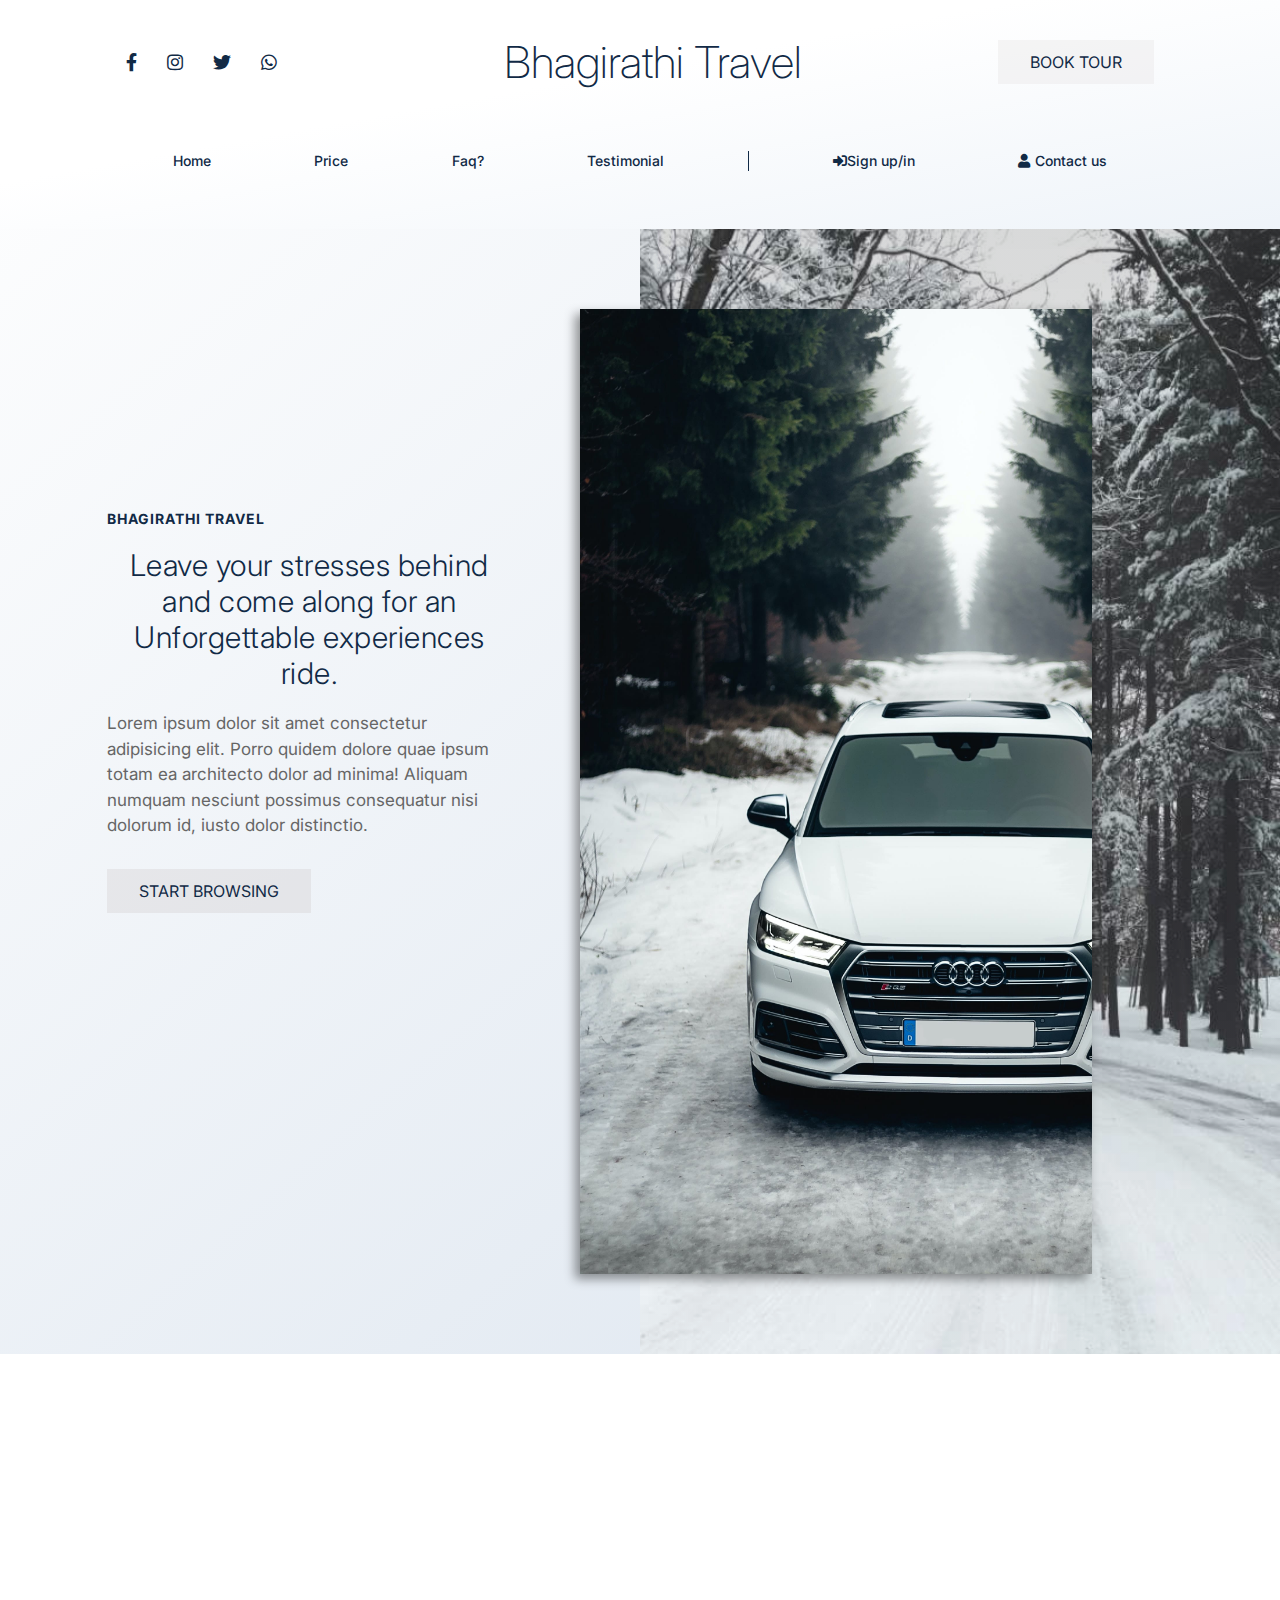
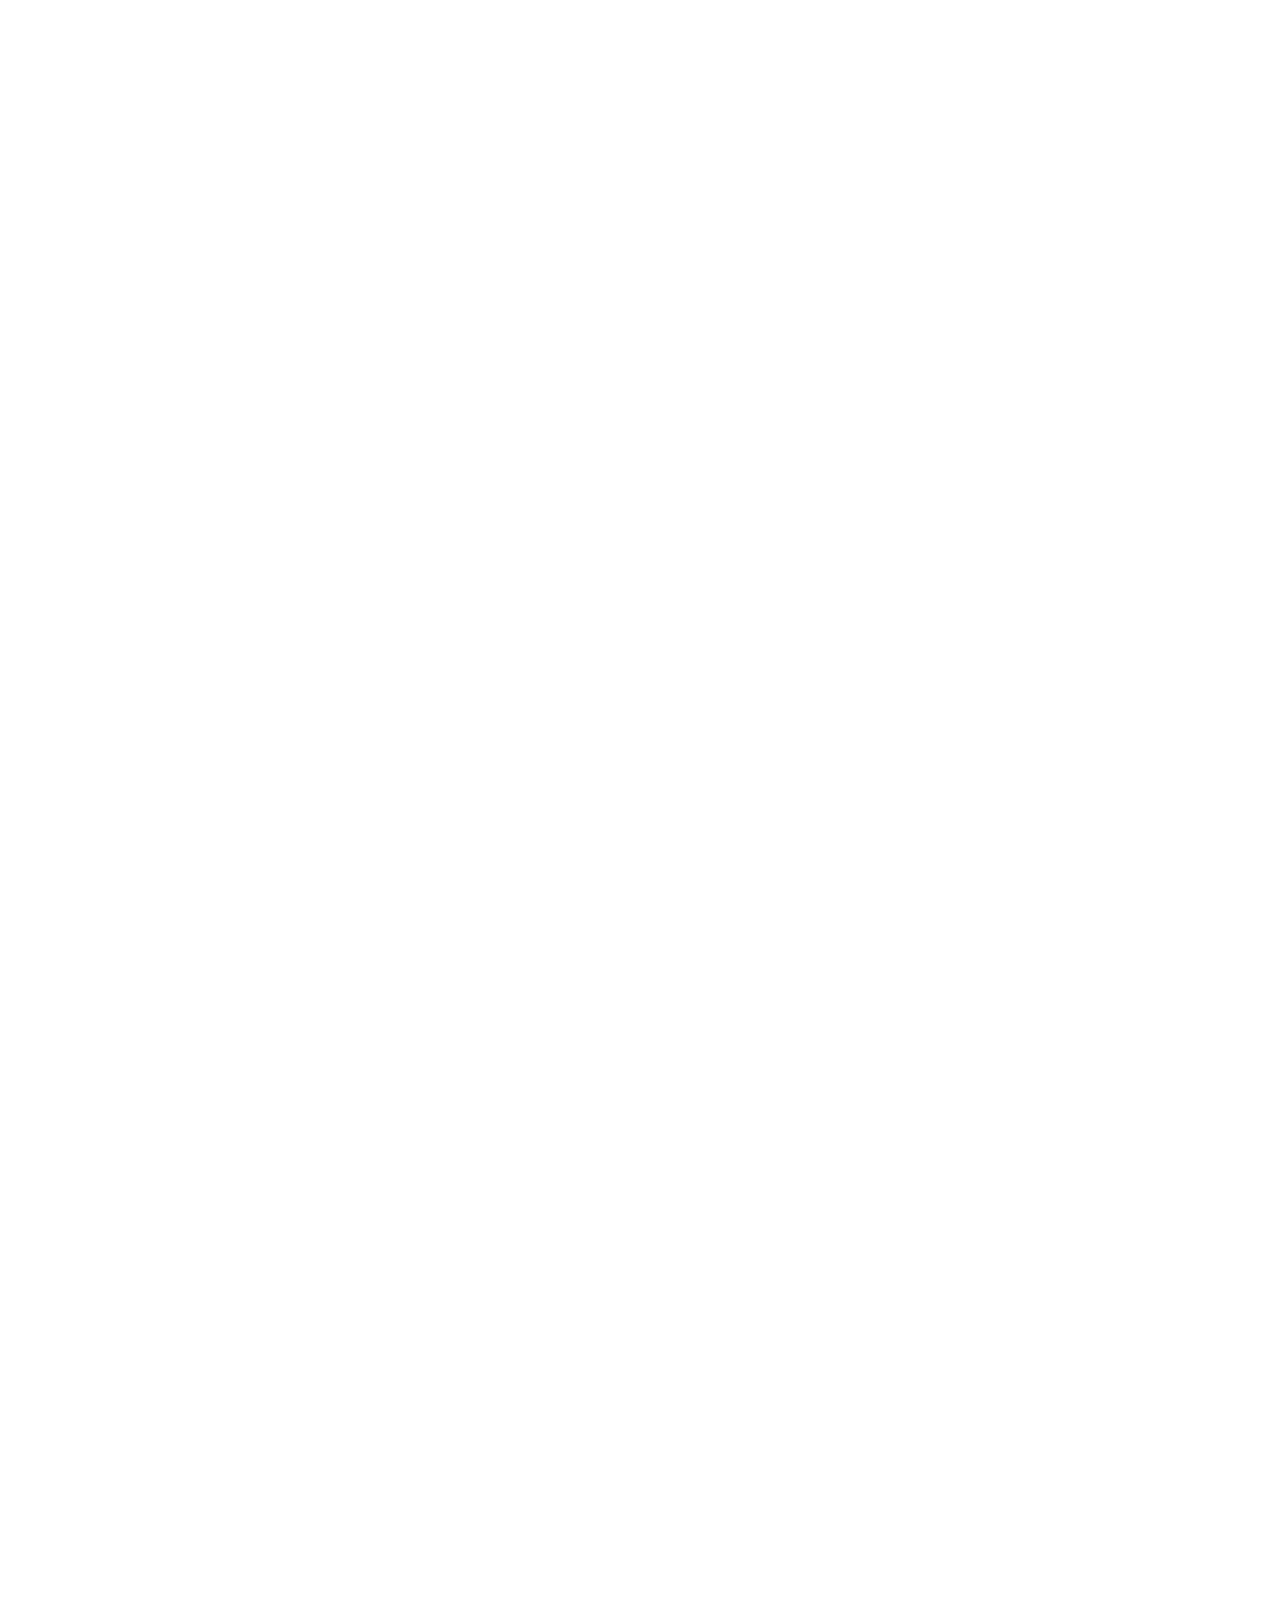
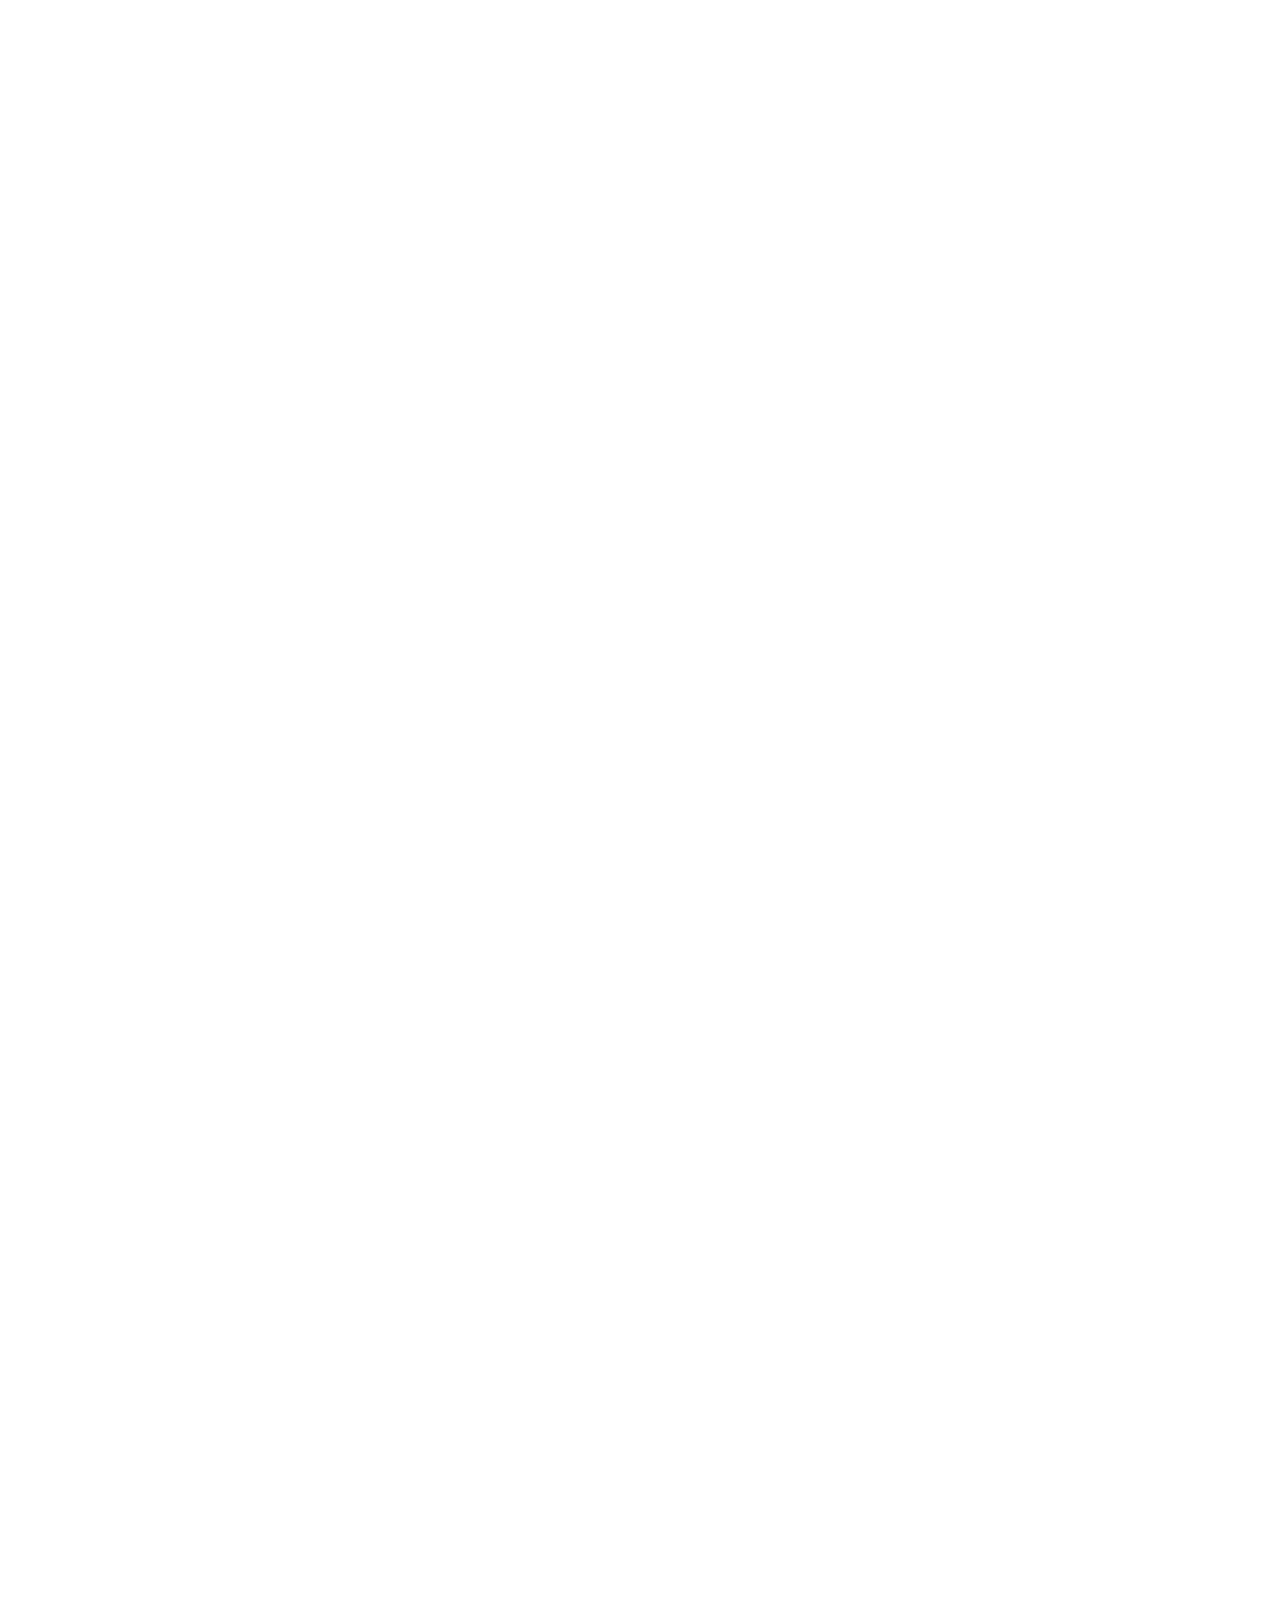
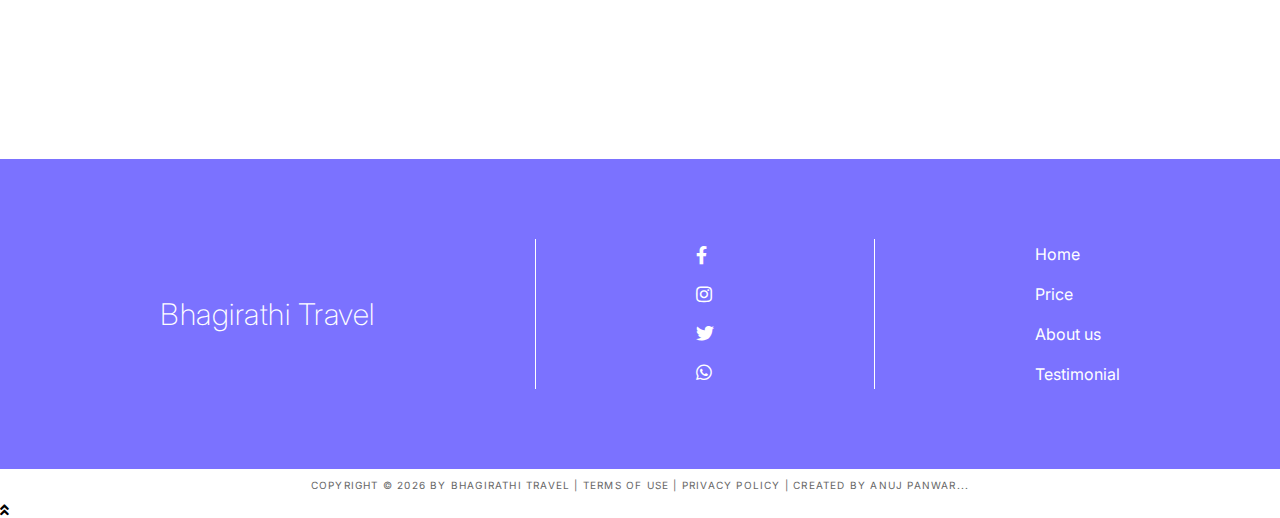
==== commit 9508bd19: "c" ====
--- a/main.html
+++ b/main.html
@@ -1 +1 @@
-<!DOCTYPE html><html lang="en"> <head> <meta charset="UTF-8"/> <meta http-equiv="X-UA-Compatible" content="IE=edge"/> <meta name="viewport" content="width=device-width, initial-scale=1.0"/> <meta name="description" content="Bhagirathi Travel is a Tarvel Agency. Which provide best services for their Customers."/> <link rel="stylesheet" href="css/main.css"/> <link href="https://use.fontawesome.com/releases/v5.11.2/css/all.css" rel="stylesheet"/> <link href="https://fonts.googleapis.com/css2?family=Inter:wght@100;300;500;600;700;800&family=Rubik+Beastly&family=Patrick+Hand&family=Neonderthaw&family=Lato:wght@400;500;700;900&family=Rubik:wght@500;600;700&display=swap" rel="stylesheet"/> <link rel="apple-touch-icon" sizes="180x180" href="img/favicon/apple-touch-icon.png"/> <link rel="icon" type="image/png" sizes="32x32" href="img/favicon/favicon-32x32.png"/> <link rel="icon" type="image/png" sizes="16x16" href="img/favicon/favicon-16x16.png"/> <link rel="manifest" href="img/favicon/site.webmanifest"/> <title>Bhagirathi travels</title> <script src="javascript/main.js" defer></script> </head> <body> <header class="header" id="header"> <div class="header__top"> <div class="header__social--media"> <a href="https://www.facebook.com/spanwar.spanwar.5/" class="header__social--media-icon"> <i class="fab fa-facebook-f icons"></i> </a> <a href="https://www.instagram.com/anujpanwar01/" class="header__social--media-icon"> <i class="fab fa-instagram icons"></i> </a> <a href="https://twitter.com/anujpanwar7911" class="header__social--media-icon"> <i class="fab fa-twitter icons"></i> </a> <a href="https://wa.me/9634111164" class="header__social--media-icon"> <i class="fab fa-whatsapp icons"></i> </a> </div><h1 class="heading heading__primary heading--primary--1"> Bhagirathi Travel </h1> <a data-link="link" href="#section--2" class="btn btn__tour">book tour</a> </div><nav class="header__nav" data-nav="nav"> <div class="btn-toggler"> <i class="fas fa-bars"></i> </div><ul class="header__nav--ul"> <li class="header__nav--li"> <a data-link="link" href="#header" class="header__nav--link">Home</a> </li><li class="header__nav--li"> <a data-link="link" href="#section--2" class="header__nav--link">Price</a> </li><li class="header__nav--li"> <a data-link="link" href="#section--faq" class="header__nav--link">Faq?</a> </li><li class="header__nav--li"> <a data-link="link" href="#section--3" class="header__nav--link">Testimonial</a> </li><div class="header__nav--outline"></div><li class="header__nav--li"> <a href="#" class="header__nav--link login--btn" ><i class="fas fa-sign-in-alt"></i>Sign up/in</a > </li><li class="header__nav--li"> <a data-link="link" href="#section--4" class="header__nav--link header__nav--link-btn" ><i class="fas fa-user"></i>Contact us</a > </li></ul> </nav> </header> <div class="hero__section" id="section--1"> <div class="hero__section--text"> <h4 class="heading heading--fourth">Bhagirathi Travel</h4> <h2 class="heading heading--secondary"> Leave your stresses behind and come along for an Unforgettable experiences ride. </h2> <p class="paragraph"> Lorem ipsum dolor sit amet consectetur adipisicing elit. Porro quidem dolore quae ipsum totam ea architecto dolor ad minima! Aliquam numquam nesciunt possimus consequatur nisi dolorum id, iusto dolor distinctio. </p><a data-link="link" href="#section--2" class="btn hero__section--btn">start browsing</a> </div><div class="hero__section--img"> <div class="hero__section--img-1"></div></div></div><section class="section section--2" id="section--2"> <h4 class="heading heading--fourth heading--fourth-1"> Our Best plans &DownArrow; </h4> <h2 class="heading heading--secondary heading--secondary-1"> Choose your Adventure </h2> <div class="cards"> <div class="cards__card cards__card--1"> <div class="cards__card--img " data-slider="1"> <button class="slider-btn slider-btn-left">&lsaquo;</button> <button class="slider-btn slider-btn-right">&rsaquo;</button> <img width="100%" class="cards__card--img-1 lazy--img" src="img/card1/card--1-lazy.jpg" data-src="img/card1/gangotri.jpg" alt="gangotri"/> <img class="cards__card--img-1" src="img/card1/yamunotri.jpg" alt="yamunotri"> <img class="cards__card--img-1" src="img/card1/kedarnath.jpg" alt="kedarnath"> <img class="cards__card--img-1" src="img/card1/badrinath.jpg" alt="badrinath"> </div><div class="cards__card--text"> <h4 class="heading heading--fourth "> Char Dham Yatra </h4> <div class="cards__card--text-user"> <div class="cards__card--text-rating"> <i class="fas fa-synagogue cards__card-icon"></i> </div><div class="cards__card--text-img"> <span style="margin-right: 2rem;color: #112a46c9;"><strong>500+</strong> successful tour &rightarrow;</span> <img width="100%" src="img/user/user-11.jpg" alt="user-1"> <img width="100%" src="img/user/user-12.jpg" alt="user-2"> <img width="100%" src="img/user/user-13.jpg" alt="user-3"> <img width="100%" src="img/user/user-14.jpg" alt="user-4"> <img width="100%" src="img/user/user-15.jpg" alt="user-5"> </div></div><ul class="cards__card--text-ul"> <li class="cards__card--text-li"> <strong> <i class="far fa-check-circle"></i> &nbsp; &#8377;10,000 Rupees INR Value </strong> </li><li class="cards__card--text-li"> <i class="far fa-check-circle"></i> Gangotri, Yamunotri, Kedarnath, Badrinath </li><li class="cards__card--text-li"> <i class="far fa-check-circle"></i> 10 days value pack </li><li class="cards__card--text-li"> <strong> <i class="far fa-check-circle"></i> &nbsp;Car User prefrences </strong> </li><li class="cards__card--text-li"> <i class="far fa-check-circle"></i> People allowed &rightarrow; depend on the car sheet </li></ul> <a href="#" class="btn cards__card--btn">Book Now</a> </div></div><div class="cards__card cards__card--2"> <div class="cards__card--text"> <h4 class="heading heading--fourth "> Snowfall Places </h4> <div class="cards__card--text-user"> <div class="cards__card--text-rating"> <i class="fas fa-temperature-low cards__card-icon"></i> </div><div class="cards__card--text-img"> <span style="margin-right: 2rem;color: #112a46c9;"><strong>300+</strong> successful tour &rightarrow;</span> <img width="100%" src="img/user/user-1.jpg" alt=""> <img width="100%" src="img/user/user-2.jpg" alt=""> <img width="100%" src="img/user/user-3.jpg" alt=""> <img width="100%" src="img/user/user-4.jpg" alt=""> <img width="100%" src="img/user/user-5.jpg" alt=""> </div></div><ul class="cards__card--text-ul"> <li class="cards__card--text-li"> <strong> <i class="far fa-check-circle"></i>&nbsp; &#8377;50,000 Rupees INR Value </strong> </li><li class="cards__card--text-li"> <i class="far fa-check-circle"></i> Mussoorie, Auli, Nanital, Chopta, Munsiyari, Tungnath </li><li class="cards__card--text-li"> <i class="far fa-check-circle"></i> 17 days value pack </li><li class="cards__card--text-li"> <strong> <i class="far fa-check-circle"></i> &nbsp;Car User prefrences </strong> </li><li class="cards__card--text-li"> <i class="far fa-check-circle"></i> People allowed &rightarrow; depend on the car sheet </li></ul> <a href="#" class="btn cards__card--btn">Book Now</a> </div><div class="cards__card--img" data-slider="2"> <button class="slider-btn slider-btn-left">&lsaquo;</button> <button class="slider-btn slider-btn-right">&rsaquo;</button> <img width="100%" class="cards__card--img-2 lazy--img" src="img/card2/card--2-lazy.jpg" data-src="img/card2/card--2.jpg" alt="snow places"/> <img width="100%" class="cards__card--img-2" src="img/card2/img--5.jpg" alt=""> <img width="100%" class="cards__card--img-2" src="img/card2/img--6.jpg" alt=""> </div></div><div class="cards__card cards__card--3"> <div class="cards__card--img" data-slider="3"> <button class="slider-btn slider-btn-left">&lsaquo;</button> <button class="slider-btn slider-btn-right">&rsaquo;</button> <img width="100%" class="cards__card--img-3 lazy--img" src="img/card3/tehri-lazy.jpg" data-src="img/card3/tehri.jpg" alt="tehri-lake"/> <img class="cards__card--img-3" src="img/card3/devprayag.jpg" alt="devprayag"> <img class="cards__card--img-3" src="img/card3/dhari-devi.jpg" alt="dhari-devi"> </div><div class="cards__card--text"> <h4 class="heading heading--fourth "> Famous Places </h4> <div class="cards__card--text-user"> <div class="cards__card--text-rating"> <i class="fas fa-route cards__card-icon"></i> </div><div class="cards__card--text-img"> <span style="margin-right: 2rem;color: #112a46c9;"><strong>100+</strong> successful tour &rightarrow;</span> <img width="100%" src="img/user/user-6.jpg" alt=""> <img width="100%" src="img/user/user-7.jpg" alt=""> <img width="100%" src="img/user/user-8.jpg" alt=""> <img width="100%" src="img/user/user-9.jpg" alt=""> <img width="100%" src="img/user/user-10.jpg" alt=""> </div></div><ul class="cards__card--text-ul"> <li class="cards__card--text-li"> <strong> <i class="far fa-check-circle"></i>&nbsp; &#8377;80,000 Rupees INR Value </strong> </li><li class="cards__card--text-li"> <i class="far fa-check-circle"></i> All famous places in Uttarakhand </li><li class="cards__card--text-li"> <i class="far fa-check-circle"></i> 30 days value pack </li><li class="cards__card--text-li"> <strong> <i class="far fa-check-circle"></i> &nbsp;Car User prefrences </strong> </li><li class="cards__card--text-li"> <i class="far fa-check-circle"></i> People allowed &rightarrow; depend on the car sheet </li></ul> <a href="#" class="btn cards__card--btn">Book Now</a> </div></div></div></section> <section class="section testimonial--section" id="section--3"> </div><div class="custom-shape-divider-top-1642680769"> <svg data-name="Layer 1" xmlns="http://www.w3.org/2000/svg" viewBox="0 0 1200 120" preserveAspectRatio="none" > <path d="M321.39,56.44c58-10.79,114.16-30.13,172-41.86,82.39-16.72,168.19-17.73,250.45-.39C823.78,31,906.67,72,985.66,92.83c70.05,18.48,146.53,26.09,214.34,3V0H0V27.35A600.21,600.21,0,0,0,321.39,56.44Z" class="shape-fill" ></path> </svg> </div><h4 class="heading heading--fourth heading--fourth-2 heading--testimonial">Testimonial</h4> <div class="testimonial"> <div class="testimonial__input"> <input type="text" data-fullname="" required placeholder="Full Name"> <input type="text" data-comment="" placeholder="Add your comment..." required> <input type="submit" value="Add"> </div><div class="testimonial__container-lg"> <div class="user__feedback" > <div class="testimonial__container--user"> <div class="testimonial__container--user-photo">rp</div><div class="testimonial__container--date">09/09/2021</div></div><div class="testimonial__container" > <div class="testimonial__container--text"> <p class="paragraph testimonial--paragraph-1"> Lorem ipsum dolor sit amet consectetur adipisicing elit. Architecto reiciendis soluta dolores sapiente nisi tenetur dolor amet impedit reprehenderit illo cum, ullam harum ut magnam error molestiae eaque praesentium sed porro. Perspiciatis, quisquam fuga. </p><p class="paragraph testimonial--paragraph"> &mdash; &nbsp;ramesh panwar <span class="phone--date">09/09/2021</span> </p></div></div></div><div class="user__feedback" > <div class="testimonial__container--user"> <div class="testimonial__container--user-photo">sk</div><div class="testimonial__container--date">17/012/2021</div></div><div class="testimonial__container"> <div class="testimonial__container--text"> <p class="paragraph testimonial--paragraph-1"> Lorem ipsum dolor sit amet consectetur adipisicing elit. Architecto reiciendis soluta dolores sapiente nisi tenetur dolor amet impedit reprehenderit illo cum, ullam harum ut magnam error molestiae eaque praesentium sed porro. Perspiciatis, quisquam fuga. </p><p class="paragraph testimonial--paragraph"> &mdash; &nbsp;Sandeep Kumar <span class="phone--date">09/09/2021</span> </p></div></div></div><div class="user__feedback" > <div class="testimonial__container--user"> <div class="testimonial__container--user-photo">an</div><div class="testimonial__container--date">30/05/2021</div></div><div class="testimonial__container"> <div class="testimonial__container--text"> <p class="paragraph testimonial--paragraph-1"> Lorem ipsum dolor sit amet consectetur adipisicing elit. Architecto reiciendis soluta dolores sapiente nisi tenetur dolor amet impedit reprehenderit illo cum, ullam harum ut magnam error molestiae eaque praesentium sed porro. Perspiciatis, quisquam fuga. </p><p class="paragraph testimonial--paragraph"> &mdash; &nbsp;Amit negi <span class="phone--date">15/03/2020</span> </p></div></div></div><button class="testimonial__show--more">show more &downarrow;</button> </div></div></section> <section class="section contact__us" id="section--4"> <h4 class="heading heading--fourth contact__us--heading"> Get in touch! &downarrow; </h4> <div class="contact__us--1"> <div style="padding: 0 3rem"> <h2 class="heading heading--secondary">Let's Talk</h2> </div><div class="contact__us--forms"> <form class="contact__us--form" action=""> <label class="label label--1"> <span>Name :-</span> <input type="text" placeholder="Anuj Panwar" required/> </label> <label class="label label--2"> <span>Email :-</span> <input type="email" name="email" required placeholder="example@gmail.com"/> </label> <label class="label label--3"> <span>Text :-</span> <textarea spellcheck="default" aria-rowspan="10" aria-colspan="50" placeholder="Suggest us or Ask something..." ></textarea> </label> <div class="button"> <input class="btn contact__us--btn" type="submit" value="submit"/> <input class="btn contact__us--btn" type="reset" value="reset"/> </div></form> <img class="contact__us--img lazy--img" src="img/contact--us-lazy.jpg" data-src="img/contact--us.jpg" alt="you can suggest us something or ask something"/> </div></section> <section class="section section__faq" id="section--faq"> <div class="section__faq--main"> <i class="fas fa-question-circle"></i> <h4 class="heading heading--fourth">faq</h4> </div><div class="section__faqs"> <div class="faq section__faq--1"> <i class="fas fa-angle-down"></i> <h3 class="heading heading--tertiary faq__heading"> What are the various mode of payment accepted here? </h3> <p class="p hidden--p"> Often of time you can make payment via <em>cash</em>. But if you have any emergency or not available cash then you can pay via <stron>UPI.</stron> </p></div><div class="faq section__faq--2"> <i class="fas fa-angle-down"></i> <h3 class="heading heading--tertiary faq__heading"> Which is the nearest landmark? </h3> <p class="p hidden--p"> You can easily locate the establishment as it is in close proximity to Laxman Puri, Landour Cantt </p></div><div class="faq section__faq--3"> <i class="fas fa-angle-down"></i> <h3 class="heading heading--tertiary faq__heading"> What are its hours of operation ? </h3> <p class="p hidden--p"> 24*7 available taxi service. You can book taxi all days of week. Lorem ipsum dolor sit, amet consectetur adipisicing elit. Dignissimos, ipsa. Lorem ipsum, dolor sit amet consectetur </p></div><div class="faq section__faq--4"> <i class="fas fa-angle-down"></i> <h3 class="heading heading--tertiary faq__heading"> How much Experience of you have in HIMALAYAS SIDE Driving? </h3> <p class="p hidden--p"> Lorem ipsum dolor, sit amet consectetur adipisicing elit. Ad, libero! Eligendi distinctio fuga saepe nihil quos tempore harum hic voluptatibus? </p></div></div></section> <footer class="footer" id="footer"> <div class="footer__detail"> <h1 class="heading heading--secondary footer--secondary">Bhagirathi Travel</h3> <div data-line=""></div><div class="footer__social--media"> <a href="https://www.facebook.com/spanwar.spanwar.5/"><i class="fab fa-facebook-f icons " data-icon=""></i></a> <a href="https://www.instagram.com/anujpanwar01/"><i class="fab fa-instagram icons " data-icon=""></i></a> <a href="https://twitter.com/anujpanwar7911"><i class="fab fa-twitter icons " data-icon=""></i></a> <a href="https://wa.me/9634111164"><i class="fab fa-whatsapp icons" data-icon=""></i></a> </div><div data-line=""></div><nav class="footer__nav" data-nav> <ul class="footer__nav--ul"> <li class="footer__nav--li"> <a data-link="link" href="#header" class="footer__nav--link">Home</a> </li><li class="footer__nav--li"> <a data-link="link" href="#section--2" class="footer__nav--link">Price</a> </li><li class="footer__nav--li"> <a data-link="link" href="#" class="footer__nav--link">About us</a> </li><li class="footer__nav--li"> <a data-link="link" href="#section--3" class="footer__nav--link">Testimonial</a> </li></ul> </nav> </div><div class="footer__copyright"> copyright &copy; 2020 by Bhagirathi travel | terms of use | privacy policy | created by Anuj Panwar </div></footer> <div class="scroll__home scroll"> <i class="fas fa-angle-double-up"></i> </div><div class="login hidden--login"> <h2 class="heading heading--fourth">Login</h2> <a class="close__login"><i class="fas fa-times"></i></a> <form action="" class="login__form"> <label for="email"> Email <input type="email" name="email" id="email" placeholder="example@gmail.com" required> </label> <label for="password"> Password <input type="password" placeholder="password" name="password" id="password" required> </label> <input type="submit" value="Login"> </form> <div> <a href="">create an account</a> <a href="">forget password</a> </div></div><div class="overlay hidden--overlay"></div></body></html>+<!DOCTYPE html><html lang="en"> <head> <meta charset="UTF-8"/> <meta http-equiv="X-UA-Compatible" content="IE=edge"/> <meta name="viewport" content="width=device-width, initial-scale=1.0"/> <meta name="description" content="Bhagirathi Travel is a Tarvel Agency. Which provide best services for their Customers."/> <link rel="stylesheet" href="css/style.css"/> <link href="https://use.fontawesome.com/releases/v5.11.2/css/all.css" rel="stylesheet"/> <link href="https://fonts.googleapis.com/css2?family=Inter:wght@100;300;500;600;700;800&family=Rubik+Beastly&family=Patrick+Hand&family=Neonderthaw&family=Lato:wght@400;500;700;900&family=Rubik:wght@500;600;700&display=swap" rel="stylesheet"/> <link rel="apple-touch-icon" sizes="180x180" href="img/favicon/apple-touch-icon.png"/> <link rel="icon" type="image/png" sizes="32x32" href="img/favicon/favicon-32x32.png"/> <link rel="icon" type="image/png" sizes="16x16" href="img/favicon/favicon-16x16.png"/> <link rel="manifest" href="img/favicon/site.webmanifest"/> <title>Bhagirathi travels</title> <script src="javascript/script.js" defer></script> </head> <body> <header class="header" id="header"> <div class="header__top"> <div class="header__social--media"> <a href="https://www.facebook.com/spanwar.spanwar.5/" class="header__social--media-icon"> <i class="fab fa-facebook-f icons"></i> </a> <a href="https://www.instagram.com/anujpanwar01/" class="header__social--media-icon"> <i class="fab fa-instagram icons"></i> </a> <a href="https://twitter.com/anujpanwar7911" class="header__social--media-icon"> <i class="fab fa-twitter icons"></i> </a> <a href="https://wa.me/9634111164" class="header__social--media-icon"> <i class="fab fa-whatsapp icons"></i> </a> </div><h1 class="heading header__heading heading__primary heading--primary--1"> Bhagirathi Travel </h1> <a data-link="link" href="#section--2" class="btn btn__tour">book tour</a> </div><nav class="header__nav" data-nav="nav"> <div class="btn-toggler"> <i class="fas fa-bars"></i> </div><ul class="header__nav--ul"> <li class="header__nav--li"> <a data-link="link" href="#header" class="header__nav--link">Home</a> </li><li class="header__nav--li"> <a data-link="link" href="#section--2" class="header__nav--link">Price</a> </li><li class="header__nav--li"> <a data-link="link" href="#section--faq" class="header__nav--link">Faq?</a> </li><li class="header__nav--li"> <a data-link="link" href="#section--3" class="header__nav--link">Testimonial</a> </li><div class="header__nav--outline"></div><li class="header__nav--li"> <a href="#" class="header__nav--link login--btn" ><i class="fas fa-sign-in-alt"></i>Sign up/in</a > </li><li class="header__nav--li"> <a data-link="link" href="#section--4" class="header__nav--link header__nav--link-btn" ><i class="fas fa-user"></i>Contact us</a > </li></ul> </nav> </header> <div class="hero__section" id="section--1"> <div class="hero__section--text"> <h4 class="heading heading--fourth heading--hero-4">Bhagirathi Travel</h4> <h2 class="heading heading--secondary heading--hero-2"> Leave your stresses behind and come along for an Unforgettable experiences ride. </h2> <p class="paragraph hero--paragraph"> Lorem ipsum dolor sit amet consectetur adipisicing elit. Porro quidem dolore quae ipsum totam ea architecto dolor ad minima! Aliquam numquam nesciunt possimus consequatur nisi dolorum id, iusto dolor distinctio. </p><a data-link="link" href="#section--2" class="btn hero__section--btn">start browsing</a> </div><div class="hero__section--img"> <div class="hero__section--img-1"></div></div></div><section class="section section--2" id="section--2"> <h4 class="heading heading--fourth heading--fourth-1"> Our Best plans &DownArrow; </h4> <h2 class="heading heading--secondary heading--secondary-1"> Choose your Adventure </h2> <div class="cards"> <div class="cards__card cards__card--1"> <div class="cards__card--img " data-slider="1"> <button class="slider-btn slider-btn-left">&lsaquo;</button> <button class="slider-btn slider-btn-right">&rsaquo;</button> <img width="100%" class="cards__card--img-1 lazy--img" src="img/card1/card--1-lazy.jpg" data-src="img/card1/gangotri.jpg" alt="gangotri"/> <img class="cards__card--img-1" src="img/card1/yamunotri.jpg" alt="yamunotri"> <img class="cards__card--img-1" src="img/card1/kedarnath.jpg" alt="kedarnath"> <img class="cards__card--img-1" src="img/card1/badrinath.jpg" alt="badrinath"> </div><div class="cards__card--text"> <h4 class="heading heading--fourth sm-margin-btm sm-margin-top "> Char Dham Yatra </h4> <div class="cards__card--text-user sm-margin-btm "> <div class="cards__card--text-rating"> <i class="fas fa-synagogue cards__card-icon"></i> </div><div class="cards__card--text-img"> <span style="margin-right: 2rem;color: #112a46c9;"><strong>500+</strong> successful tour &rightarrow;</span> <img width="100%" src="img/user/user-11.jpg" alt="user-1"> <img width="100%" src="img/user/user-12.jpg" alt="user-2"> <img width="100%" src="img/user/user-13.jpg" alt="user-3"> <img width="100%" src="img/user/user-14.jpg" alt="user-4"> <img width="100%" src="img/user/user-15.jpg" alt="user-5"> </div></div><ul class="cards__card--text-ul"> <li class="cards__card--text-li"> <strong> <i class="far fa-check-circle"></i> &nbsp; &#8377;10,000 Rupees INR Value </strong> </li><li class="cards__card--text-li"> <i class="far fa-check-circle"></i> Gangotri, Yamunotri, Kedarnath, Badrinath </li><li class="cards__card--text-li"> <i class="far fa-check-circle"></i> 10 days value pack </li><li class="cards__card--text-li"> <strong> <i class="far fa-check-circle"></i> &nbsp;Car User prefrences </strong> </li><li class="cards__card--text-li"> <i class="far fa-check-circle"></i> People allowed &rightarrow; depend on the car sheet </li></ul> <a href="#" class="btn cards__card--btn">Book Now</a> </div></div><div class="cards__card cards__card--2"> <div class="cards__card--text"> <h4 class="heading heading--fourth sm-margin-btm sm-margin-top"> Snowfall Places </h4> <div class="cards__card--text-user sm-margin-btm"> <div class="cards__card--text-rating"> <i class="fas fa-temperature-low cards__card-icon"></i> </div><div class="cards__card--text-img"> <span style="margin-right: 2rem;color: #112a46c9;"><strong>300+</strong> successful tour &rightarrow;</span> <img width="100%" src="img/user/user-1.jpg" alt=""> <img width="100%" src="img/user/user-2.jpg" alt=""> <img width="100%" src="img/user/user-3.jpg" alt=""> <img width="100%" src="img/user/user-4.jpg" alt=""> <img width="100%" src="img/user/user-5.jpg" alt=""> </div></div><ul class="cards__card--text-ul"> <li class="cards__card--text-li"> <strong> <i class="far fa-check-circle"></i>&nbsp; &#8377;50,000 Rupees INR Value </strong> </li><li class="cards__card--text-li"> <i class="far fa-check-circle"></i> Mussoorie, Auli, Nanital, Chopta, Munsiyari, Tungnath </li><li class="cards__card--text-li"> <i class="far fa-check-circle"></i> 17 days value pack </li><li class="cards__card--text-li"> <strong> <i class="far fa-check-circle"></i> &nbsp;Car User prefrences </strong> </li><li class="cards__card--text-li"> <i class="far fa-check-circle"></i> People allowed &rightarrow; depend on the car sheet </li></ul> <a href="#" style="margin-bottom: 4rem;" class="btn cards__card--btn">Book Now</a> </div><div class="cards__card--img" data-slider="2"> <button class="slider-btn slider-btn-left">&lsaquo;</button> <button class="slider-btn slider-btn-right">&rsaquo;</button> <img width="100%" class="cards__card--img-2 lazy--img" src="img/card2/card--2-lazy.jpg" data-src="img/card2/card--2.jpg" alt="snow places"/> <img width="100%" class="cards__card--img-2" src="img/card2/img--5.jpg" alt=""> <img width="100%" class="cards__card--img-2" src="img/card2/img--6.jpg" alt=""> </div></div><div class="cards__card cards__card--3"> <div class="cards__card--img" data-slider="3"> <button class="slider-btn slider-btn-left">&lsaquo;</button> <button class="slider-btn slider-btn-right">&rsaquo;</button> <img width="100%" class="cards__card--img-3 lazy--img" src="img/card3/tehri-lazy.jpg" data-src="img/card3/tehri.jpg" alt="tehri-lake"/> <img class="cards__card--img-3" src="img/card3/devprayag.jpg" alt="devprayag"> <img class="cards__card--img-3" src="img/card3/dhari-devi.jpg" alt="dhari-devi"> </div><div class="cards__card--text"> <h4 class="heading heading--fourth sm-margin-btm sm-margin-top"> Famous Places </h4> <div class="cards__card--text-user sm-margin-btm"> <div class="cards__card--text-rating"> <i class="fas fa-route cards__card-icon"></i> </div><div class="cards__card--text-img"> <span style="margin-right: 2rem;color: #112a46c9;"><strong>100+</strong> successful tour &rightarrow;</span> <img width="100%" src="img/user/user-6.jpg" alt=""> <img width="100%" src="img/user/user-7.jpg" alt=""> <img width="100%" src="img/user/user-8.jpg" alt=""> <img width="100%" src="img/user/user-9.jpg" alt=""> <img width="100%" src="img/user/user-10.jpg" alt=""> </div></div><ul class="cards__card--text-ul"> <li class="cards__card--text-li"> <strong> <i class="far fa-check-circle"></i>&nbsp; &#8377;80,000 Rupees INR Value </strong> </li><li class="cards__card--text-li"> <i class="far fa-check-circle"></i> All famous places in Uttarakhand </li><li class="cards__card--text-li"> <i class="far fa-check-circle"></i> 30 days value pack </li><li class="cards__card--text-li"> <strong> <i class="far fa-check-circle"></i> &nbsp;Car User prefrences </strong> </li><li class="cards__card--text-li"> <i class="far fa-check-circle"></i> People allowed &rightarrow; depend on the car sheet </li></ul> <a href="#" class="btn cards__card--btn">Book Now</a> </div></div></div></section> <section class="section testimonial--section" id="section--3"> </div><div class="custom-shape-divider-top-1642680769"> <svg data-name="Layer 1" xmlns="http://www.w3.org/2000/svg" viewBox="0 0 1200 120" preserveAspectRatio="none" > <path d="M321.39,56.44c58-10.79,114.16-30.13,172-41.86,82.39-16.72,168.19-17.73,250.45-.39C823.78,31,906.67,72,985.66,92.83c70.05,18.48,146.53,26.09,214.34,3V0H0V27.35A600.21,600.21,0,0,0,321.39,56.44Z" class="shape-fill" ></path> </svg> </div><h4 class="heading heading--fourth heading--fourth-2 heading--testimonial">Testimonial</h4> <div class="testimonial"> <div class="testimonial__input"> <input type="text" data-fullname="" required placeholder="Full Name"> <input type="text" data-comment="" placeholder="Add your comment..." required> <input type="submit" value="Add"> </div><div class="testimonial__container-lg"> <div class="user__feedback" > <div class="testimonial__container--user"> <div class="testimonial__container--user-photo">rp</div><div class="testimonial__container--date">09/09/2021</div></div><div class="testimonial__container" > <div class="testimonial__container--text"> <p class="paragraph testimonial--paragraph-1"> Lorem ipsum dolor sit amet consectetur adipisicing elit. Architecto reiciendis soluta dolores sapiente nisi tenetur dolor amet impedit reprehenderit illo cum, ullam harum ut magnam error molestiae eaque praesentium sed porro. Perspiciatis, quisquam fuga. </p><p class="paragraph testimonial--paragraph"> &mdash; &nbsp;ramesh panwar <span class="phone--date">09/09/2021</span> </p></div></div></div><div class="user__feedback" > <div class="testimonial__container--user"> <div class="testimonial__container--user-photo">sk</div><div class="testimonial__container--date">17/012/2021</div></div><div class="testimonial__container"> <div class="testimonial__container--text"> <p class="paragraph testimonial--paragraph-1"> Lorem ipsum dolor sit amet consectetur adipisicing elit. Architecto reiciendis soluta dolores sapiente nisi tenetur dolor amet impedit reprehenderit illo cum, ullam harum ut magnam error molestiae eaque praesentium sed porro. Perspiciatis, quisquam fuga. </p><p class="paragraph testimonial--paragraph"> &mdash; &nbsp;Sandeep Kumar <span class="phone--date">09/09/2021</span> </p></div></div></div><div class="user__feedback" > <div class="testimonial__container--user"> <div class="testimonial__container--user-photo">an</div><div class="testimonial__container--date">30/05/2021</div></div><div class="testimonial__container"> <div class="testimonial__container--text"> <p class="paragraph testimonial--paragraph-1"> Lorem ipsum dolor sit amet consectetur adipisicing elit. Architecto reiciendis soluta dolores sapiente nisi tenetur dolor amet impedit reprehenderit illo cum, ullam harum ut magnam error molestiae eaque praesentium sed porro. Perspiciatis, quisquam fuga. </p><p class="paragraph testimonial--paragraph"> &mdash; &nbsp;Amit negi <span class="phone--date">15/03/2020</span> </p></div></div></div><button class="testimonial__show--more">show more &downarrow;</button> </div></div></section> <section class="section contact__us" id="section--4"> <h4 class="heading heading--fourth contact__us--heading"> Get in touch! &downarrow; </h4> <div class="contact__us--1"> <div style="padding: 0 3rem"> <h2 class="heading heading--secondary">Let's Talk</h2> </div><div class="contact__us--forms"> <form class="contact__us--form" action=""> <label class="label label--1"> <span>Name :-</span> <input type="text" placeholder="Anuj Panwar" required/> </label> <label class="label label--2"> <span>Email :-</span> <input type="email" name="email" required placeholder="example@gmail.com"/> </label> <label class="label label--3"> <span>Text :-</span> <textarea spellcheck="default" aria-rowspan="10" aria-colspan="50" placeholder="Suggest us or Ask something..." ></textarea> </label> <div class="button"> <input class="btn contact__us--btn" type="submit" value="submit"/> <input class="btn contact__us--btn" type="reset" value="reset"/> </div></form> <img class="contact__us--img lazy--img" src="img/contact--us-lazy.jpg" data-src="img/contact--us.jpg" alt="you can suggest us something or ask something"/> </div></section> <section class="section section__faq" id="section--faq"> <div class="section__faq--main"> <i class="fas fa-question-circle"></i> <h4 class="heading heading--fourth">faq</h4> </div><div class="section__faqs"> <div class="faq section__faq--1"> <i class="fas fa-angle-down"></i> <h3 class="heading heading--tertiary faq__heading"> What are the various mode of payment accepted here? </h3> <p class="p hidden--p"> Often of time you can make payment via <em>cash</em>. But if you have any emergency or not available cash then you can pay via <stron>UPI.</stron> </p></div><div class="faq section__faq--2"> <i class="fas fa-angle-down"></i> <h3 class="heading heading--tertiary faq__heading"> Which is the nearest landmark? </h3> <p class="p hidden--p"> You can easily locate the establishment as it is in close proximity to Laxman Puri, Landour Cantt </p></div><div class="faq section__faq--3"> <i class="fas fa-angle-down"></i> <h3 class="heading heading--tertiary faq__heading"> What are its hours of operation ? </h3> <p class="p hidden--p"> 24*7 available taxi service. You can book taxi all days of week. Lorem ipsum dolor sit, amet consectetur adipisicing elit. Dignissimos, ipsa. Lorem ipsum, dolor sit amet consectetur </p></div><div class="faq section__faq--4"> <i class="fas fa-angle-down"></i> <h3 class="heading heading--tertiary faq__heading"> How much Experience of you have in HIMALAYAS SIDE Driving? </h3> <p class="p hidden--p"> Lorem ipsum dolor, sit amet consectetur adipisicing elit. Ad, libero! Eligendi distinctio fuga saepe nihil quos tempore harum hic voluptatibus? </p></div></div></section> <footer class="footer" id="footer"> <div class="footer__detail"> <h1 class="heading heading--secondary footer--secondary">Bhagirathi Travel</h3> <div data-line=""></div><div class="footer__social--media"> <a href="https://www.facebook.com/spanwar.spanwar.5/"><i class="fab fa-facebook-f icons " data-icon=""></i></a> <a href="https://www.instagram.com/anujpanwar01/"><i class="fab fa-instagram icons " data-icon=""></i></a> <a href="https://twitter.com/anujpanwar7911"><i class="fab fa-twitter icons " data-icon=""></i></a> <a href="https://wa.me/9634111164"><i class="fab fa-whatsapp icons" data-icon=""></i></a> </div><div data-line=""></div><nav class="footer__nav" data-nav> <ul class="footer__nav--ul"> <li class="footer__nav--li"> <a data-link="link" href="#header" class="footer__nav--link">Home</a> </li><li class="footer__nav--li"> <a data-link="link" href="#section--2" class="footer__nav--link">Price</a> </li><li class="footer__nav--li"> <a data-link="link" href="#" class="footer__nav--link">About us</a> </li><li class="footer__nav--li"> <a data-link="link" href="#section--3" class="footer__nav--link">Testimonial</a> </li></ul> </nav> </div><div class="footer__copyright"> copyright &copy; 2020 by Bhagirathi travel | terms of use | privacy policy | created by Anuj Panwar </div></footer> <div class="scroll__home scroll"> <i class="fas fa-angle-double-up"></i> </div><div class="login hidden--login"> <h2 class="heading heading--fourth">Login</h2> <a class="close__login"><i class="fas fa-times"></i></a> <form action="" class="login__form"> <label for="email"> Email <input type="email" name="email" id="email" placeholder="example@gmail.com" required> </label> <label for="password"> Password <input type="password" placeholder="password" name="password" id="password" required> </label> <input type="submit" value="Login"> </form> <div> <a href="">create an account</a> <a href="">forget password</a> </div></div><div class="overlay hidden--overlay"></div></body></html>--- a/css/style.css
+++ b/css/style.css
@@ -0,0 +1,1996 @@
+* {
+  margin: 0;
+  padding: 0;
+  -webkit-box-sizing: border-box;
+          box-sizing: border-box;
+}
+
+html {
+  font-size: 62.5%;
+}
+
+@media only screen and (max-width: 37.5em) {
+  html {
+    font-size: 56.25%;
+  }
+}
+
+body {
+  font-size: 1.4rem;
+  font-weight: 400;
+  font-family: "Inter", sans-serif;
+  scroll-behavior: smooth;
+  position: relative;
+  overflow-x: hidden;
+  -webkit-transition: all 0.6s;
+  transition: all 0.6s;
+}
+
+.header {
+  color: #112a46;
+  background-image: -webkit-gradient(linear, left top, right bottom, color-stop(40%, #ffffff78), color-stop(190%, #c0d4e9a8));
+  background-image: linear-gradient(to bottom right, #ffffff78 40%, #c0d4e9a8 190%);
+  overflow: hidden;
+  display: -webkit-box;
+  display: -ms-flexbox;
+  display: flex;
+  -webkit-box-align: center;
+      -ms-flex-align: center;
+          align-items: center;
+  -webkit-box-pack: justify;
+      -ms-flex-pack: justify;
+          justify-content: space-between;
+  -webkit-box-orient: vertical;
+  -webkit-box-direction: normal;
+      -ms-flex-direction: column;
+          flex-direction: column;
+  padding: 3.5rem 3.5rem 1.7rem;
+}
+
+@media only screen and (max-width: 37.5em) {
+  .header {
+    padding: 3rem 1.5rem;
+  }
+}
+
+.header__heading {
+  margin-bottom: 2rem;
+}
+
+.header__nav {
+  width: 55%;
+  -webkit-transition: all 0.6s;
+  transition: all 0.6s;
+  -webkit-transition-timing-function: ease;
+          transition-timing-function: ease;
+  position: relative;
+}
+
+@media only screen and (max-width: 84em) {
+  .header__nav {
+    text-align: center;
+    padding: 0 0 3.5rem;
+    width: 85%;
+  }
+}
+
+@media only screen and (max-width: 56.25em) {
+  .header__nav {
+    position: absolute;
+    top: 18rem;
+  }
+}
+
+.header__nav--outline {
+  width: 1px;
+  background-color: #112a46;
+  height: 2rem;
+}
+
+.header__nav--ul {
+  display: -webkit-box;
+  display: -ms-flexbox;
+  display: flex;
+  -webkit-box-align: center;
+      -ms-flex-align: center;
+          align-items: center;
+  -webkit-box-pack: justify;
+      -ms-flex-pack: justify;
+          justify-content: space-between;
+  -ms-flex-pack: distribute;
+      justify-content: space-around;
+  list-style: none;
+  gap: 1rem;
+}
+
+@media only screen and (max-width: 56.25em) {
+  .header__nav--ul {
+    -webkit-box-orient: vertical;
+    -webkit-box-direction: normal;
+        -ms-flex-direction: column;
+            flex-direction: column;
+    -webkit-box-pack: justify;
+        -ms-flex-pack: justify;
+            justify-content: space-between;
+    -ms-flex-line-pack: justify;
+        align-content: space-between;
+    width: 100%;
+    position: relative;
+    z-index: 100;
+    gap: 4rem;
+    display: none;
+    padding: 4rem 0 4rem;
+  }
+}
+
+.header__nav--link-btn {
+  display: -webkit-box;
+  display: -ms-flexbox;
+  display: flex;
+  -webkit-box-align: center;
+      -ms-flex-align: center;
+          align-items: center;
+  gap: 0.5rem;
+}
+
+.header__nav--link:link, .header__nav--link:visited {
+  color: #112a46;
+  padding: 0.8rem 2rem;
+  font-size: 1.4rem;
+  font-weight: 500;
+  -webkit-transition: all 0.6s ease-in-out;
+  transition: all 0.6s ease-in-out;
+  text-decoration: none;
+}
+
+@media only screen and (max-width: 56.25em) {
+  .header__nav--link:link, .header__nav--link:visited {
+    font-size: 2rem;
+  }
+}
+
+.sticky__nav {
+  position: fixed;
+  padding: 2.5rem 0 1rem;
+  width: 100%;
+  background-image: -webkit-gradient(linear, left top, right bottom, color-stop(40%, #ffffff), color-stop(190%, #c0d4e9));
+  background-image: linear-gradient(to bottom right, #ffffff 40%, #c0d4e9 190%);
+  z-index: 1000;
+  top: 0;
+  display: -webkit-box;
+  display: -ms-flexbox;
+  display: flex;
+  -webkit-box-align: center;
+      -ms-flex-align: center;
+          align-items: center;
+  -webkit-box-pack: center;
+      -ms-flex-pack: center;
+          justify-content: center;
+}
+
+@media only screen and (max-width: 84em) {
+  .sticky__nav {
+    padding: 4rem 0 2rem;
+  }
+}
+
+@media only screen and (max-width: 56.25em) {
+  .sticky__nav {
+    padding: 5rem 0 2rem;
+  }
+}
+
+.btn-toggler {
+  cursor: pointer;
+  display: none;
+}
+
+@media only screen and (max-width: 56.25em) {
+  .btn-toggler {
+    display: block;
+    position: absolute;
+    top: 0;
+    left: 50%;
+    -webkit-transform: translate(-50%, 50%);
+            transform: translate(-50%, 50%);
+    z-index: 1200;
+  }
+  .btn-toggler i {
+    font-size: 3rem;
+  }
+}
+
+.header__top {
+  display: -webkit-box;
+  display: -ms-flexbox;
+  display: flex;
+  -webkit-box-pack: justify;
+      -ms-flex-pack: justify;
+          justify-content: space-between;
+  -webkit-box-align: center;
+      -ms-flex-align: center;
+          align-items: center;
+  width: 85%;
+  margin-bottom: 3.5rem;
+}
+
+@media only screen and (max-width: 56.25em) {
+  .header__top {
+    -webkit-box-orient: vertical;
+    -webkit-box-direction: normal;
+        -ms-flex-direction: column;
+            flex-direction: column;
+    width: 100%;
+    margin-bottom: 0rem;
+  }
+}
+
+.header__social--media {
+  display: -webkit-box;
+  display: -ms-flexbox;
+  display: flex;
+  margin-bottom: 2rem;
+}
+
+.header__social--media-icon {
+  margin-right: 3rem;
+}
+
+.btn__tour {
+  color: #555;
+  margin-bottom: 2rem;
+  background-color: #e9e7e566;
+}
+
+.btn__tour:hover {
+  background-color: #eeeeee;
+}
+
+.header__nav--link-active {
+  display: -webkit-box;
+  display: -ms-flexbox;
+  display: flex;
+  -webkit-transform: translateY(-50%);
+          transform: translateY(-50%);
+  /* border-bottom: 1px solid black; */
+  background: #a0bdda85;
+  padding: 0.8rem 2rem;
+  border-radius: 10rem;
+  -webkit-box-shadow: 0 1rem 1rem #cec8c854;
+          box-shadow: 0 1rem 1rem #cec8c854;
+}
+
+@supports not (gap: 3rem) {
+  .header__social--media-icon {
+    margin-right: 3rem;
+  }
+}
+
+.cookie {
+  font-size: 1.6rem;
+  color: white;
+  background-color: black;
+  z-index: 200;
+  padding: 2rem;
+  width: 100%;
+  position: fixed;
+  bottom: 0;
+  display: -webkit-box;
+  display: -ms-flexbox;
+  display: flex;
+  -webkit-box-align: center;
+      -ms-flex-align: center;
+          align-items: center;
+  -webkit-box-pack: center;
+      -ms-flex-pack: center;
+          justify-content: center;
+}
+
+.cookie i {
+  margin-right: 0.6rem;
+}
+
+@media only screen and (max-width: 56.25em) {
+  .cookie {
+    font-size: 1.4rem;
+  }
+}
+
+.cookie__btn {
+  color: white;
+  cursor: pointer;
+  text-transform: uppercase;
+  margin-left: 1.5rem;
+  font-size: 1.6rem;
+  padding: 1rem 1.6rem;
+  border: none;
+  border-radius: 1rem;
+  background-image: -webkit-gradient(linear, right top, left top, from(#0000ff), to(#4b00ff));
+  background-image: linear-gradient(to left, #0000ff, #4b00ff);
+}
+
+.hero__section {
+  display: -ms-grid;
+  display: grid;
+  -ms-grid-columns: (1fr)[12];
+      grid-template-columns: repeat(12, 1fr);
+  -ms-grid-rows: (1fr)[12];
+      grid-template-rows: repeat(12, 1fr);
+  background-image: -webkit-gradient(linear, left top, right bottom, color-stop(-10%, transparent), color-stop(220%, #90accca8));
+  background-image: linear-gradient(to right BOTTOM, transparent -10%, #90accca8 220%);
+  margin-bottom: 15rem;
+}
+
+@media only screen and (max-width: 56.25em) {
+  .hero__section {
+    -ms-grid-columns: (1fr)[2];
+        grid-template-columns: repeat(2, 1fr);
+    -ms-grid-rows: 50rem 1fr;
+        grid-template-rows: 50rem 1fr;
+    -webkit-box-align: start;
+        -ms-flex-align: start;
+            align-items: flex-start;
+  }
+}
+
+@media only screen and (max-width: 37.5em) {
+  .hero__section {
+    -ms-grid-columns: (1fr)[2];
+        grid-template-columns: repeat(2, 1fr);
+    -ms-grid-rows: 50rem 1fr;
+        grid-template-rows: 50rem 1fr;
+    -webkit-box-align: start;
+        -ms-flex-align: start;
+            align-items: flex-start;
+  }
+}
+
+.hero__section--btn {
+  font-size: 1.2rem;
+  margin-top: 1rem;
+  background-color: #ccc4c44b;
+}
+
+.hero__section--btn:hover {
+  background-color: #ccc4c47e;
+}
+
+.hero__section--text {
+  -ms-grid-column: 2;
+  -ms-grid-column-span: 4;
+  grid-column: 2 / span 4;
+  grid-row: 4/-1;
+  width: 95%;
+  display: -webkit-box;
+  display: -ms-flexbox;
+  display: flex;
+  -webkit-box-orient: vertical;
+  -webkit-box-direction: normal;
+      -ms-flex-direction: column;
+          flex-direction: column;
+  -webkit-box-align: start;
+      -ms-flex-align: start;
+          align-items: flex-start;
+}
+
+@media only screen and (max-width: 56.25em) {
+  .hero__section--text {
+    -ms-grid-row: 1;
+    grid-row: 1;
+    grid-column: 1/-1;
+    width: 100%;
+    padding: 5rem 15rem;
+    -webkit-box-align: center;
+        -ms-flex-align: center;
+            align-items: center;
+  }
+}
+
+@media only screen and (max-width: 37.5em) {
+  .hero__section--text {
+    -ms-grid-row: 1;
+    grid-row: 1;
+    grid-column: 1/-1;
+    -webkit-box-align: center;
+        -ms-flex-align: center;
+            align-items: center;
+    -webkit-box-pack: center;
+        -ms-flex-pack: center;
+            justify-content: center;
+    -webkit-hyphens: auto;
+        -ms-hyphens: auto;
+            hyphens: auto;
+    text-align: center;
+    padding: 4rem 1rem;
+    width: 100%;
+  }
+}
+
+.hero__section--img {
+  grid-column: 7/-1;
+  grid-row: 1/-1;
+  display: -ms-grid;
+  display: grid;
+  -ms-grid-columns: (1fr)[6];
+      grid-template-columns: repeat(6, 1fr);
+  -ms-grid-rows: 8rem 2fr 8rem;
+      grid-template-rows: 8rem 2fr 8rem;
+  height: 125vh;
+  background-image: -webkit-gradient(linear, left top, left bottom, from(#1a1a1b2a), to(#d0bfff0e)), url(../img/hero-img-2.jpg);
+  background-image: linear-gradient(to bottom, #1a1a1b2a, #d0bfff0e), url(../img/hero-img-2.jpg);
+  background-size: cover;
+}
+
+@media only screen and (max-width: 56.25em) {
+  .hero__section--img {
+    -ms-grid-row: 2;
+    grid-row: 2;
+    grid-column: 1/-1;
+    height: 100vh;
+    -ms-grid-rows: 6rem 2fr 6rem;
+        grid-template-rows: 6rem 2fr 6rem;
+  }
+}
+
+@media only screen and (max-width: 37.5em) {
+  .hero__section--img {
+    -ms-grid-row: 2;
+    grid-row: 2;
+    grid-column: 1/-1;
+    height: 100vh;
+    -ms-grid-rows: 6rem 2fr 6rem;
+        grid-template-rows: 6rem 2fr 6rem;
+  }
+}
+
+.hero__section--img-1 {
+  width: 120%;
+  -ms-grid-row: 2;
+  grid-row: 2;
+  -ms-grid-column: 1;
+  -ms-grid-column-span: 4;
+  grid-column: 1/5;
+  background-image: url(../img/hero-img-1.jpg);
+  background-size: cover;
+  margin-left: -6rem;
+  -webkit-box-shadow: -0.5rem 0.5rem 1rem rgba(0, 0, 0, 0.411);
+          box-shadow: -0.5rem 0.5rem 1rem rgba(0, 0, 0, 0.411);
+}
+
+@media only screen and (max-width: 56.25em) {
+  .hero__section--img-1 {
+    -ms-grid-row: 2;
+    grid-row: 2;
+    -ms-grid-column: 2;
+    -ms-grid-column-span: 4;
+    grid-column: 2/6;
+  }
+}
+
+@media only screen and (max-width: 37.5em) {
+  .hero__section--img-1 {
+    -ms-grid-row: 2;
+    grid-row: 2;
+    -ms-grid-column: 1;
+    -ms-grid-column-span: 5;
+    grid-column: 1/6;
+    margin-left: 0;
+  }
+}
+
+.hero--paragraph,
+.heading--hero-2,
+.heading--hero-4 {
+  margin-bottom: 2rem;
+}
+
+.section--2 {
+  width: 120rem;
+  margin: 10rem auto 20rem;
+  -webkit-transition: all 0.6s;
+  transition: all 0.6s;
+}
+
+@media only screen and (max-width: 56.25em) {
+  .section--2 {
+    width: 100%;
+  }
+}
+
+@media only screen and (max-width: 37.5em) {
+  .section--2 {
+    width: 100%;
+    margin-bottom: 15rem;
+  }
+}
+
+.cards {
+  display: -webkit-box;
+  display: -ms-flexbox;
+  display: flex;
+  -webkit-box-orient: vertical;
+  -webkit-box-direction: normal;
+      -ms-flex-direction: column;
+          flex-direction: column;
+  -webkit-box-align: center;
+      -ms-flex-align: center;
+          align-items: center;
+}
+
+.cards__card {
+  display: -ms-grid;
+  display: grid;
+  width: 80%;
+  margin-bottom: 16rem;
+}
+
+@media only screen and (max-width: 56.25em) {
+  .cards__card {
+    width: 95%;
+  }
+}
+
+@media only screen and (max-width: 750px) {
+  .cards__card {
+    -ms-grid-columns: 50rem !important;
+        grid-template-columns: 50rem !important;
+    -webkit-box-pack: center;
+        -ms-flex-pack: center;
+            justify-content: center;
+    -ms-grid-rows: (1fr)[2];
+        grid-template-rows: repeat(2, 1fr);
+    margin-bottom: 10rem;
+  }
+}
+
+@media only screen and (max-width: 31.25em) {
+  .cards__card {
+    -ms-grid-columns: 38rem !important;
+        grid-template-columns: 38rem !important;
+  }
+}
+
+@media only screen and (max-width: 350px) {
+  .cards__card {
+    -ms-grid-columns: 32rem !important;
+        grid-template-columns: 32rem !important;
+  }
+}
+
+.cards__card--1 {
+  -ms-grid-columns: 40rem 1fr;
+      grid-template-columns: 40rem 1fr;
+}
+
+.cards__card--2 {
+  -ms-grid-columns: 1fr 40rem;
+      grid-template-columns: 1fr 40rem;
+}
+
+.cards__card--3 {
+  -ms-grid-columns: 40rem 1fr;
+      grid-template-columns: 40rem 1fr;
+}
+
+.cards__card--img {
+  width: 100%;
+  position: relative;
+  overflow: hidden;
+  -o-object-fit: cover;
+     object-fit: cover;
+  background-size: cover;
+}
+
+.cards__card--img-1, .cards__card--img-2, .cards__card--img-3 {
+  position: absolute;
+  width: 100%;
+  -webkit-transition: -webkit-transform 0.6s ease;
+  transition: -webkit-transform 0.6s ease;
+  transition: transform 0.6s ease;
+  transition: transform 0.6s ease, -webkit-transform 0.6s ease;
+}
+
+.cards__card .slider-btn {
+  font-size: 3rem;
+  display: -webkit-box;
+  display: -ms-flexbox;
+  display: flex;
+  -webkit-box-align: center;
+      -ms-flex-align: center;
+          align-items: center;
+  -webkit-box-pack: center;
+      -ms-flex-pack: center;
+          justify-content: center;
+  background-color: rgba(255, 255, 255, 0.603);
+  padding: 2rem;
+  height: 1rem;
+  width: 1rem;
+  border-radius: 50%;
+  border: none;
+  position: absolute;
+  -webkit-transform: translateY(-50%);
+          transform: translateY(-50%);
+  top: 50%;
+  cursor: pointer;
+  -webkit-transition: all 0.6s;
+  transition: all 0.6s;
+  z-index: 100;
+}
+
+.cards__card .slider-btn:hover {
+  background-color: rgba(255, 255, 255, 0.397);
+}
+
+.cards__card .slider-btn-right {
+  right: 1rem;
+}
+
+.cards__card .slider-btn-left {
+  left: 1rem;
+}
+
+.cards__card--text {
+  display: -webkit-box;
+  display: -ms-flexbox;
+  display: flex;
+  -webkit-box-orient: vertical;
+  -webkit-box-direction: normal;
+      -ms-flex-direction: column;
+          flex-direction: column;
+}
+
+.cards__card--text-rating {
+  display: -webkit-box;
+  display: -ms-flexbox;
+  display: flex;
+  -webkit-box-align: center;
+      -ms-flex-align: center;
+          align-items: center;
+  -webkit-box-pack: center;
+      -ms-flex-pack: center;
+          justify-content: center;
+  height: 4rem;
+  width: 4rem;
+  background-color: #95987f;
+  padding: 1rem 1.5rem;
+  border-radius: 50%;
+  z-index: 2;
+  /* border-bottom: 1px solid #afb7c0;*/
+}
+
+.cards__card--text-img {
+  display: -webkit-box;
+  display: -ms-flexbox;
+  display: flex;
+  -webkit-box-align: center;
+      -ms-flex-align: center;
+          align-items: center;
+}
+
+.cards__card--text-img img {
+  height: 4rem;
+  width: 4rem;
+  border-radius: 50%;
+  border: 3px solid #95987f;
+  -webkit-box-sizing: content-box;
+          box-sizing: content-box;
+  margin-left: -1.5rem;
+}
+
+.cards__card--text-user {
+  display: -webkit-box;
+  display: -ms-flexbox;
+  display: flex;
+  -webkit-box-pack: justify;
+      -ms-flex-pack: justify;
+          justify-content: space-between;
+}
+
+.cards__card--text-ul {
+  list-style: none;
+  display: -webkit-box;
+  display: -ms-flexbox;
+  display: flex;
+  -webkit-box-orient: vertical;
+  -webkit-box-direction: normal;
+      -ms-flex-direction: column;
+          flex-direction: column;
+  -webkit-box-align: start;
+      -ms-flex-align: start;
+          align-items: flex-start;
+  color: #333;
+  -webkit-box-pack: center;
+      -ms-flex-pack: center;
+          justify-content: center;
+}
+
+.cards__card--text-ul li {
+  margin-bottom: 1rem;
+}
+
+.cards__card-icon {
+  font-size: 2rem;
+  color: white;
+}
+
+.cards__card--btn:link, .cards__card--btn:visited {
+  color: #fff;
+  background-color: #95987f;
+  -ms-flex-item-align: start;
+      align-self: flex-start;
+  padding: 0.6rem 2.2rem;
+}
+
+.cards__card--btn:link:hover, .cards__card--btn:link:active, .cards__card--btn:visited:hover, .cards__card--btn:visited:active {
+  background-color: #8e9175;
+}
+
+.sm-margin-btm {
+  margin-bottom: 1.4rem;
+}
+
+.sm-margin-top {
+  margin-top: 1rem;
+}
+
+.heading {
+  color: #112a46;
+  font-family: "Inter";
+}
+
+.heading__primary {
+  font-size: 4.4rem;
+  font-weight: 200;
+}
+
+.heading__primary--main {
+  background-image: -webkit-gradient(linear, left top, right bottom, from(#f100a1e7), to(#f35151));
+  background-image: linear-gradient(to right bottom, #f100a1e7, #f35151);
+  background-clip: text;
+  -webkit-background-clip: text;
+  color: transparent;
+  background-size: cover;
+  text-shadow: 0 2px 2px blue;
+}
+
+@media only screen and (max-width: 84em) {
+  .heading__primary--main {
+    font-size: 4rem;
+    text-align: center;
+  }
+}
+
+.heading--secondary {
+  font-size: 3.2rem;
+  letter-spacing: 0.5px;
+  line-height: 1.2;
+  font-weight: 300;
+}
+
+.heading--secondary-1 {
+  text-align: center;
+  margin-bottom: 6rem;
+}
+
+@media only screen and (max-width: 84em) {
+  .heading--secondary {
+    font-size: 3rem;
+    text-align: center;
+  }
+}
+
+@media only screen and (max-width: 37.5em) {
+  .heading--secondary {
+    font-size: 3rem;
+    text-align: center;
+    padding: 0 4.2rem;
+  }
+}
+
+@media only screen and (max-width: 31.25em) {
+  .heading--secondary {
+    -webkit-hyphens: auto;
+        -ms-hyphens: auto;
+            hyphens: auto;
+    font-size: 2.4rem;
+    font-weight: 600;
+    text-align: center;
+    padding: 0;
+  }
+}
+
+.heading--fourth {
+  letter-spacing: 1px;
+  font-weight: 700;
+  font-size: 1.4rem;
+  text-transform: uppercase;
+}
+
+.heading--fourth-1 {
+  text-align: center;
+  margin-bottom: 0.7rem;
+}
+
+.heading--fourth-2 {
+  letter-spacing: 1.7px;
+}
+
+.heading--fifth {
+  display: inline-block;
+  font-size: 1.2rem;
+  text-transform: uppercase;
+  margin-right: 1rem;
+  letter-spacing: 1px;
+}
+
+.paragraph {
+  line-height: 1.5;
+  color: #666;
+  font-size: 1.7rem;
+}
+
+@media only screen and (max-width: 56.25em) {
+  .paragraph {
+    text-align: center;
+  }
+}
+
+.paragraph--1 {
+  color: #555;
+  font-size: 1.6rem;
+  letter-spacing: 1px;
+  line-height: 1.7;
+}
+
+.btn {
+  font-family: "Inter";
+  color: #112a46;
+  font-weight: 400;
+  font-size: 1.6rem;
+  padding: 1.2rem 3.2rem;
+  text-decoration: none;
+  text-transform: uppercase;
+  -webkit-transition: all 0.6s;
+  transition: all 0.6s;
+}
+
+.icons {
+  font-size: 1.8rem;
+  color: #112a46;
+  -webkit-transition: all 0.6s;
+  transition: all 0.6s;
+}
+
+.testimonial {
+  position: relative;
+  display: -webkit-box;
+  display: -ms-flexbox;
+  display: flex;
+  -webkit-box-orient: vertical;
+  -webkit-box-direction: normal;
+      -ms-flex-direction: column;
+          flex-direction: column;
+  gap: 2rem;
+  -webkit-box-align: center;
+      -ms-flex-align: center;
+          align-items: center;
+}
+
+@media only screen and (max-width: 56.25em) {
+  .testimonial {
+    -webkit-box-orient: vertical;
+    -webkit-box-direction: normal;
+        -ms-flex-direction: column;
+            flex-direction: column;
+    gap: 5rem;
+  }
+}
+
+@media only screen and (max-width: 37.5em) {
+  .testimonial {
+    -webkit-box-orient: vertical;
+    -webkit-box-direction: normal;
+        -ms-flex-direction: column;
+            flex-direction: column;
+    gap: 5rem;
+    -webkit-box-align: center;
+        -ms-flex-align: center;
+            align-items: center;
+  }
+}
+
+.testimonial__input {
+  display: -webkit-box;
+  display: -ms-flexbox;
+  display: flex;
+  gap: 2rem;
+}
+
+@media only screen and (max-width: 56.25em) {
+  .testimonial__input {
+    -webkit-box-orient: vertical;
+    -webkit-box-direction: normal;
+        -ms-flex-direction: column;
+            flex-direction: column;
+  }
+}
+
+@media only screen and (max-width: 37.5em) {
+  .testimonial__input {
+    gap: 3rem;
+    width: 80%;
+  }
+}
+
+.testimonial__input input[type="text"] {
+  font-size: 1.4rem;
+  width: 30rem;
+  height: 3rem;
+  border: none;
+  background-color: inherit;
+  border-bottom: 1px solid #112a46c9;
+  padding: 2rem 0.5rem;
+}
+
+@media only screen and (max-width: 37.5em) {
+  .testimonial__input input[type="text"] {
+    width: 100%;
+  }
+}
+
+.testimonial__input input[type="text"]:focus {
+  outline: none;
+}
+
+.testimonial__input input[type="text"]::-webkit-input-placeholder {
+  color: #555;
+  font-size: 1.6rem;
+}
+
+.testimonial__input input[type="text"]:-ms-input-placeholder {
+  color: #555;
+  font-size: 1.6rem;
+}
+
+.testimonial__input input[type="text"]::-ms-input-placeholder {
+  color: #555;
+  font-size: 1.6rem;
+}
+
+.testimonial__input input[type="text"]::placeholder {
+  color: #555;
+  font-size: 1.6rem;
+}
+
+.testimonial__input input[type="submit"] {
+  padding: 0.5rem 2rem;
+  background-color: #112a46c9;
+  border-radius: 0.5rem;
+  border: none;
+  color: #fff;
+  font-size: 1.4rem;
+  cursor: pointer;
+}
+
+@media only screen and (max-width: 56.25em) {
+  .testimonial__input input[type="submit"] {
+    padding: 1.5rem;
+    font-size: 1.6rem;
+  }
+}
+
+.testimonial__container {
+  width: 100%;
+  min-height: 34rem;
+  display: -webkit-box;
+  display: -ms-flexbox;
+  display: flex;
+  -webkit-box-align: center;
+      -ms-flex-align: center;
+          align-items: center;
+  -webkit-box-orient: vertical;
+  -webkit-box-direction: normal;
+      -ms-flex-direction: column;
+          flex-direction: column;
+  gap: 2rem;
+  word-break: break-all;
+  position: relative;
+  padding: 8rem 3rem 2rem;
+  border-top: 6px solid red;
+  background: #ffffff8c;
+  margin: 0 2rem 8rem 0;
+}
+
+@media only screen and (max-width: 37.5em) {
+  .testimonial__container {
+    min-height: auto;
+  }
+}
+
+.testimonial__container-lg {
+  width: 90%;
+  height: 40rem;
+  overflow: hidden;
+  -ms-flex-pack: distribute;
+      justify-content: space-around;
+  padding: 8rem 0;
+  -webkit-mask: -webkit-gradient(linear, left top, left bottom, color-stop(80%, #fff), to(transparent));
+  -webkit-mask: linear-gradient(#fff 80%, transparent);
+          mask: -webkit-gradient(linear, left top, left bottom, color-stop(80%, #fff), to(transparent));
+          mask: linear-gradient(#fff 80%, transparent);
+}
+
+.testimonial__container-lg::-webkit-scrollbar {
+  width: 1rem;
+}
+
+.testimonial__container-lg::-webkit-scrollbar-track {
+  background-color: inherit;
+}
+
+.testimonial__container-lg::-webkit-scrollbar-thumb {
+  background-color: #112a46c9;
+  border-radius: 1rem;
+}
+
+@media only screen and (max-width: 68.25em) {
+  .testimonial__container-lg {
+    width: 95%;
+  }
+}
+
+@media only screen and (max-width: 56.25em) {
+  .testimonial__container-lg {
+    width: 80%;
+  }
+}
+
+@media only screen and (max-width: 37.5em) {
+  .testimonial__container-lg {
+    width: 100%;
+    height: 24rem;
+  }
+}
+
+@media only screen and (max-width: 31.25em) {
+  .testimonial__container-lg {
+    height: 26rem;
+  }
+}
+
+.testimonial__container--user {
+  display: -webkit-box;
+  display: -ms-flexbox;
+  display: flex;
+  -webkit-box-orient: vertical;
+  -webkit-box-direction: normal;
+      -ms-flex-direction: column;
+          flex-direction: column;
+  -webkit-box-align: center;
+      -ms-flex-align: center;
+          align-items: center;
+  gap: 1rem;
+  color: #333;
+  position: absolute;
+  z-index: 20;
+  top: -45px;
+  left: 35%;
+}
+
+@media only screen and (max-width: 37.5em) {
+  .testimonial__container--user {
+    left: 35%;
+  }
+}
+
+.testimonial__container--user-photo {
+  color: #fff;
+  font-size: 4.4rem;
+  display: -webkit-box;
+  display: -ms-flexbox;
+  display: flex;
+  -webkit-box-align: center;
+      -ms-flex-align: center;
+          align-items: center;
+  -webkit-box-pack: center;
+      -ms-flex-pack: center;
+          justify-content: center;
+  text-transform: uppercase;
+  height: 9rem;
+  width: 9rem;
+  -webkit-clip-path: circle(50% at 50% 50%);
+          clip-path: circle(50% at 50% 50%);
+  background-color: red;
+}
+
+.testimonial__container--text {
+  color: #333;
+  line-height: 1.5;
+  font-size: 1.2rem;
+}
+
+.testimonial__show--less {
+  position: relative;
+  left: 0;
+  -webkit-transform: translateX(0);
+          transform: translateX(0);
+}
+
+.testimonial__show--more {
+  position: absolute;
+  font-size: 1.4rem;
+  left: 50%;
+  bottom: 4.5rem;
+  -webkit-transform: translateX(-50%);
+          transform: translateX(-50%);
+  padding: 1rem 2.2rem;
+  cursor: pointer;
+  border-radius: 10rem;
+  z-index: 50;
+  border: 1px solid #112a46c9;
+  color: #fff;
+  background-color: #112a46c9;
+}
+
+.testimonial__show--more:hover {
+  background-color: #112a46c9;
+  border: 1px solid transparent;
+}
+
+.testimonial--section {
+  position: relative;
+  padding: 18rem 16rem 12rem;
+  background-image: -webkit-gradient(linear, left top, right bottom, from(#c0d4e9a8), to(#c0d4e9));
+  background-image: linear-gradient(to bottom right, #c0d4e9a8, #c0d4e9);
+  -webkit-transition: all 0.6s;
+  transition: all 0.6s;
+}
+
+@media only screen and (max-width: 84em) {
+  .testimonial--section {
+    padding: 20rem 4rem;
+  }
+}
+
+@media only screen and (max-width: 68.25em) {
+  .testimonial--section {
+    padding: 15rem 4rem 8rem;
+  }
+}
+
+@media only screen and (max-width: 37.5em) {
+  .testimonial--section {
+    padding: 15rem 2rem 5rem;
+  }
+}
+
+.testimonial--paragraph {
+  color: #112a46c9;
+  font-size: 1.4rem;
+  margin-top: 1rem;
+}
+
+@media only screen and (max-width: 37.5em) {
+  .testimonial--paragraph {
+    display: -webkit-box;
+    display: -ms-flexbox;
+    display: flex;
+  }
+}
+
+.testimonial--paragraph-1 {
+  font-size: 1.4rem;
+}
+
+.user__feedback {
+  width: 30%;
+  position: relative;
+  float: left;
+  margin-right: 2rem;
+}
+
+@media only screen and (max-width: 56.25em) {
+  .user__feedback {
+    width: 100%;
+    float: none;
+  }
+}
+
+.heading--testimonial {
+  margin-bottom: 5rem;
+}
+
+.show--less {
+  color: #fff;
+  background-color: #112a46;
+}
+
+.phone--date {
+  margin-right: auto;
+  display: none;
+}
+
+@media only screen and (max-width: 37.5em) {
+  .phone--date {
+    display: block;
+    margin-left: auto;
+  }
+}
+
+.testimonial__container-show {
+  overflow-y: scroll !important;
+  scroll-behavior: smooth;
+  scrollbar-color: #112a46c9;
+}
+
+.custom-shape-divider-top-1642680769 {
+  position: absolute;
+  top: 0;
+  left: 0;
+  width: 100%;
+  overflow: hidden;
+  line-height: 0;
+}
+
+.custom-shape-divider-top-1642680769 svg {
+  position: relative;
+  display: block;
+  width: calc(119% + 1.3px);
+  height: 144px;
+}
+
+.custom-shape-divider-top-1642680769 .shape-fill {
+  fill: #ffffff;
+}
+
+.contact__us {
+  position: relative;
+  -webkit-transition: all 0.6s;
+  transition: all 0.6s;
+  -webkit-transform-origin: left;
+          transform-origin: left;
+  padding: 15rem 10rem 10rem;
+}
+
+@media only screen and (max-width: 84em) {
+  .contact__us {
+    padding: 10rem 6rem 3rem;
+  }
+}
+
+@media only screen and (max-width: 56.25em) {
+  .contact__us {
+    padding: 10rem 0 3rem;
+  }
+}
+
+.contact__us--heading {
+  padding: 3rem;
+  text-align: center;
+}
+
+.contact__us .contact__us--1 {
+  background-color: #fff;
+  background-image: -webkit-gradient(linear, right bottom, left top, color-stop(-30%, transparent), color-stop(220%, #90accca8));
+  background-image: linear-gradient(to left top, transparent -30%, #90accca8 220%);
+  display: -webkit-box;
+  display: -ms-flexbox;
+  display: flex;
+  -webkit-box-orient: vertical;
+  -webkit-box-direction: normal;
+      -ms-flex-direction: column;
+          flex-direction: column;
+  gap: 2rem;
+  padding: 4rem 6rem 8rem 3rem;
+  caret-color: #112a46;
+}
+
+@media only screen and (max-width: 56.25em) {
+  .contact__us .contact__us--1 {
+    padding: 4rem;
+  }
+}
+
+.contact__us--forms {
+  display: -webkit-box;
+  display: -ms-flexbox;
+  display: flex;
+  background-size: cover;
+  -ms-flex-pack: distribute;
+      justify-content: space-around;
+}
+
+@media only screen and (max-width: 68.25em) {
+  .contact__us--forms {
+    -webkit-box-pack: justify;
+        -ms-flex-pack: justify;
+            justify-content: space-between;
+    -webkit-box-orient: vertical;
+    -webkit-box-direction: normal;
+        -ms-flex-direction: column;
+            flex-direction: column;
+    gap: 8rem;
+  }
+}
+
+@media only screen and (max-width: 56.25em) {
+  .contact__us--forms {
+    -webkit-box-orient: vertical;
+    -webkit-box-direction: normal;
+        -ms-flex-direction: column;
+            flex-direction: column;
+    gap: 6rem;
+    padding: 0 0 4rem;
+  }
+}
+
+.contact__us input[type="text"],
+.contact__us input[type="number"],
+.contact__us input[type="email"] {
+  font-size: 1.6rem;
+  color: #112a46;
+  padding: 1.6rem 2rem;
+  width: 30rem;
+  border-radius: 1rem;
+  background-color: #ffffff;
+  outline: #ffffff;
+  border: none;
+  margin-right: 1.5rem;
+}
+
+@media only screen and (max-width: 84em) {
+  .contact__us input[type="text"],
+  .contact__us input[type="number"],
+  .contact__us input[type="email"] {
+    width: 20rem;
+  }
+}
+
+@media only screen and (max-width: 68.25em) {
+  .contact__us input[type="text"],
+  .contact__us input[type="number"],
+  .contact__us input[type="email"] {
+    width: 100%;
+  }
+}
+
+@media only screen and (max-width: 56.25em) {
+  .contact__us input[type="text"],
+  .contact__us input[type="number"],
+  .contact__us input[type="email"] {
+    width: 100%;
+  }
+}
+
+.contact__us input[type="text"]::-webkit-input-placeholder,
+.contact__us input[type="number"]::-webkit-input-placeholder,
+.contact__us input[type="email"]::-webkit-input-placeholder {
+  color: #777;
+}
+
+.contact__us input[type="text"]:-ms-input-placeholder,
+.contact__us input[type="number"]:-ms-input-placeholder,
+.contact__us input[type="email"]:-ms-input-placeholder {
+  color: #777;
+}
+
+.contact__us input[type="text"]::-ms-input-placeholder,
+.contact__us input[type="number"]::-ms-input-placeholder,
+.contact__us input[type="email"]::-ms-input-placeholder {
+  color: #777;
+}
+
+.contact__us input[type="text"]::placeholder,
+.contact__us input[type="number"]::placeholder,
+.contact__us input[type="email"]::placeholder {
+  color: #777;
+}
+
+.contact__us--form {
+  display: -ms-grid;
+  display: grid;
+  -ms-grid-columns: (1fr)[2];
+      grid-template-columns: repeat(2, 1fr);
+      grid-template-areas: "name email"+ "textarea textarea";
+  gap: 2rem;
+}
+
+@media only screen and (max-width: 68.25em) {
+  .contact__us--form {
+    -ms-grid-columns: 1fr;
+        grid-template-columns: 1fr;
+        grid-template-areas: "name"+ "email"+ "textarea";
+  }
+}
+
+@media only screen and (max-width: 56.25em) {
+  .contact__us--form {
+    -ms-grid-columns: 1fr;
+        grid-template-columns: 1fr;
+        grid-template-areas: "name"+ "email"+ "textarea";
+  }
+}
+
+.contact__us--form textarea {
+  padding: 1rem 2rem;
+  width: 98%;
+  height: 10rem;
+  border-radius: 1rem;
+  background-color: #fdfdfd;
+  border: none;
+  outline: #fffefe;
+  font-size: 1.6rem;
+}
+
+.contact__us--form label {
+  display: -webkit-box;
+  display: -ms-flexbox;
+  display: flex;
+  -webkit-box-orient: vertical;
+  -webkit-box-direction: normal;
+      -ms-flex-direction: column;
+          flex-direction: column;
+  gap: 1rem;
+  -webkit-box-align: start;
+      -ms-flex-align: start;
+          align-items: flex-start;
+}
+
+.contact__us--form .button {
+  display: -webkit-box;
+  display: -ms-flexbox;
+  display: flex;
+  margin-top: 1.5rem;
+  gap: 2rem;
+}
+
+.contact__us--btn {
+  cursor: pointer;
+  border-radius: 1rem;
+  background-color: #fff;
+  border: none;
+  -webkit-transition: all 0.6s;
+  transition: all 0.6s;
+}
+
+.contact__us--btn:hover {
+  background-color: #f7f7f7;
+}
+
+.contact__us--img {
+  width: 33%;
+  border-radius: 1rem;
+  outline: solid;
+  outline-color: white;
+  outline-width: 1.6rem;
+  -webkit-box-shadow: 1rem 1rem 2rem rgba(0, 0, 0, 0.356);
+          box-shadow: 1rem 1rem 2rem rgba(0, 0, 0, 0.356);
+}
+
+@media only screen and (max-width: 68.25em) {
+  .contact__us--img {
+    width: 50%;
+    height: 30rem;
+    outline-width: 1rem;
+    -ms-flex-item-align: center;
+        -ms-grid-row-align: center;
+        align-self: center;
+    -webkit-box-flex: 1;
+        -ms-flex: 1;
+            flex: 1;
+  }
+}
+
+@media only screen and (max-width: 56.25em) {
+  .contact__us--img {
+    width: 100%;
+    height: 30rem;
+    outline-width: 1rem;
+  }
+}
+
+.label span {
+  padding-left: 0.5rem;
+  letter-spacing: 1px;
+}
+
+.label--1 {
+  -ms-grid-row: 1;
+  -ms-grid-column: 1;
+  grid-area: name;
+}
+
+.label--2 {
+  -ms-grid-row: 1;
+  -ms-grid-column: 2;
+  grid-area: email;
+}
+
+.label--3 {
+  -ms-grid-row: 2;
+  -ms-grid-column: 1;
+  -ms-grid-column-span: 2;
+  grid-area: textarea;
+}
+
+.footer {
+  position: relative;
+  z-index: 1;
+}
+
+.footer__detail {
+  background-color: #1403ff8f;
+  padding: 8rem;
+  display: -webkit-box;
+  display: -ms-flexbox;
+  display: flex;
+  -ms-flex-pack: distribute;
+      justify-content: space-around;
+  -webkit-box-align: center;
+      -ms-flex-align: center;
+          align-items: center;
+}
+
+@media only screen and (max-width: 37.5em) {
+  .footer__detail {
+    -webkit-box-orient: vertical;
+    -webkit-box-direction: normal;
+        -ms-flex-direction: column;
+            flex-direction: column;
+    gap: 3rem;
+    padding: 4rem 8rem 2rem;
+  }
+}
+
+.footer__nav--ul {
+  display: -webkit-box;
+  display: -ms-flexbox;
+  display: flex;
+  -webkit-box-orient: vertical;
+  -webkit-box-direction: normal;
+      -ms-flex-direction: column;
+          flex-direction: column;
+  gap: 2rem;
+  list-style: none;
+}
+
+@media only screen and (max-width: 37.5em) {
+  .footer__nav--ul {
+    -webkit-box-orient: horizontal;
+    -webkit-box-direction: normal;
+        -ms-flex-direction: row;
+            flex-direction: row;
+    gap: 3rem;
+  }
+}
+
+.footer__nav--link {
+  text-decoration: none;
+  color: white;
+  font-size: 1.6rem;
+}
+
+.footer__social--media {
+  display: -webkit-box;
+  display: -ms-flexbox;
+  display: flex;
+  -webkit-box-orient: vertical;
+  -webkit-box-direction: normal;
+      -ms-flex-direction: column;
+          flex-direction: column;
+  gap: 2rem;
+}
+
+@media only screen and (max-width: 37.5em) {
+  .footer__social--media {
+    -webkit-box-orient: horizontal;
+    -webkit-box-direction: normal;
+        -ms-flex-direction: row;
+            flex-direction: row;
+    gap: 3rem;
+  }
+}
+
+.footer__copyright {
+  font-size: 1rem;
+  padding: 1rem 0;
+  text-align: center;
+  letter-spacing: 1.2px;
+  color: #666;
+  text-transform: uppercase;
+}
+
+.footer--secondary {
+  color: #fff;
+  font-weight: 200;
+}
+
+[data-line] {
+  height: 15rem;
+  width: 0.5px;
+  background-color: white;
+}
+
+@media only screen and (max-width: 37.5em) {
+  [data-line] {
+    height: 1px;
+    width: 26rem;
+  }
+}
+
+[data-icon] {
+  color: #fff;
+}
+
+.col-row-3 {
+  width: 100rem;
+  margin: 0 auto;
+}
+
+.best__trip {
+  width: 33%;
+}
+
+.best__trip--img {
+  width: 100%;
+  border-top-right-radius: 1rem;
+  border-top-left-radius: 1rem;
+}
+
+.scroll {
+  -webkit-transition: all 0.6s;
+  transition: all 0.6s;
+}
+
+.scroll__home {
+  font-size: 3rem;
+  height: 7rem;
+  width: 7rem;
+  border-radius: 50%;
+  background-color: #00c6f8;
+  position: absolute;
+  right: 3rem;
+  bottom: 45rem;
+  -webkit-transform: scale(1.05);
+          transform: scale(1.05);
+  cursor: pointer;
+  display: -webkit-box;
+  display: -ms-flexbox;
+  display: flex;
+  -webkit-box-align: center;
+      -ms-flex-align: center;
+          align-items: center;
+  -webkit-box-pack: center;
+      -ms-flex-pack: center;
+          justify-content: center;
+  overflow: hidden;
+  -webkit-animation: slide-top 3s;
+          animation: slide-top 3s;
+  -webkit-transition: all 0.6s;
+  transition: all 0.6s;
+}
+
+.scroll__home:hover {
+  -webkit-transform: scale(1.1);
+          transform: scale(1.1);
+  background-color: rgba(0, 198, 248, 0.918);
+}
+
+.scroll__home i {
+  color: #fff;
+}
+
+@-webkit-keyframes slide-top {
+  0% {
+    -webkit-transform: translateY(10rem) scale(1);
+            transform: translateY(10rem) scale(1);
+    z-index: -1;
+    opacity: 0.1;
+  }
+  50% {
+    opacity: 0.5;
+    -webkit-transform: scale(1.02);
+            transform: scale(1.02);
+  }
+  80% {
+    -webkit-transform: scale(1.04);
+            transform: scale(1.04);
+    opacity: 0.8;
+  }
+  100% {
+    opacity: 1;
+    -webkit-transform: translateY(0rem) scale(1.05);
+            transform: translateY(0rem) scale(1.05);
+  }
+}
+
+@keyframes slide-top {
+  0% {
+    -webkit-transform: translateY(10rem) scale(1);
+            transform: translateY(10rem) scale(1);
+    z-index: -1;
+    opacity: 0.1;
+  }
+  50% {
+    opacity: 0.5;
+    -webkit-transform: scale(1.02);
+            transform: scale(1.02);
+  }
+  80% {
+    -webkit-transform: scale(1.04);
+            transform: scale(1.04);
+    opacity: 0.8;
+  }
+  100% {
+    opacity: 1;
+    -webkit-transform: translateY(0rem) scale(1.05);
+            transform: translateY(0rem) scale(1.05);
+  }
+}
+
+.section__hidden {
+  opacity: 0;
+  -webkit-transform: translateY(12rem);
+          transform: translateY(12rem);
+}
+
+.lazy--img {
+  -webkit-filter: blur(2rem);
+          filter: blur(2rem);
+}
+
+.slide-left {
+  -webkit-transform: translateX(100rem);
+          transform: translateX(100rem);
+  opacity: 0;
+}
+
+.section__faq {
+  padding: 0rem 15rem 15rem;
+  display: -webkit-box;
+  display: -ms-flexbox;
+  display: flex;
+  -webkit-box-orient: vertical;
+  -webkit-box-direction: normal;
+      -ms-flex-direction: column;
+          flex-direction: column;
+  gap: 4rem;
+}
+
+@media only screen and (max-width: 84em) {
+  .section__faq {
+    padding: 4rem 5rem 4rem;
+  }
+}
+
+.section__faq--main {
+  display: -webkit-box;
+  display: -ms-flexbox;
+  display: flex;
+  -webkit-box-align: center;
+      -ms-flex-align: center;
+          align-items: center;
+  gap: 0.5rem;
+}
+
+.section__faq--main i {
+  color: #112a46c9;
+}
+
+.section__faqs {
+  display: -ms-grid;
+  display: grid;
+  -ms-grid-columns: (1fr)[2];
+      grid-template-columns: repeat(2, 1fr);
+      grid-template-areas: "ques1 ques2"+ "ques3 ques3";
+  gap: 2rem;
+}
+
+@media only screen and (max-width: 56.25em) {
+  .section__faqs {
+    -ms-grid-columns: 1fr;
+        grid-template-columns: 1fr;
+        grid-template-areas: "ques1"+ "ques2"+ "ques3";
+  }
+}
+
+.faq {
+  display: -ms-grid;
+  display: grid;
+  -ms-grid-columns: 2rem 1fr;
+      grid-template-columns: 2rem 1fr;
+  -webkit-box-align: start;
+      -ms-flex-align: start;
+          align-items: flex-start;
+  -webkit-box-pack: center;
+      -ms-flex-pack: center;
+          justify-content: center;
+  gap: 0.5rem;
+}
+
+.faq i {
+  color: #112a46c9;
+  font-size: 1.8rem;
+  cursor: pointer;
+  -webkit-transition: -webkit-transform 0.5s ease;
+  transition: -webkit-transform 0.5s ease;
+  transition: transform 0.5s ease;
+  transition: transform 0.5s ease, -webkit-transform 0.5s ease;
+}
+
+.faq p {
+  -ms-grid-column: 2;
+  grid-column: 2;
+  line-height: 1.5;
+  letter-spacing: 0.6px;
+}
+
+.faq__heading {
+  cursor: pointer;
+}
+
+.hidden--p {
+  display: none;
+}
+
+.rotate {
+  -webkit-transform: rotateX(180deg);
+          transform: rotateX(180deg);
+}
+
+.d {
+  -webkit-transition: all 1s ease;
+  transition: all 1s ease;
+}
+
+.header__nav--ul-1 {
+  opacity: 1;
+  visibility: visible;
+}
+
+.nav--open {
+  display: -webkit-box;
+  display: -ms-flexbox;
+  display: flex;
+  -webkit-box-orient: vertical;
+  -webkit-box-direction: normal;
+      -ms-flex-direction: column;
+          flex-direction: column;
+  margin-top: 1rem;
+  background-image: -webkit-gradient(linear, left top, right bottom, from(#fff), to(#c0d4e9));
+  background-image: linear-gradient(to bottom right, #fff, #c0d4e9);
+  padding: 5rem;
+}
+
+.login {
+  position: fixed;
+  top: 50%;
+  left: 50%;
+  z-index: 3000;
+  -webkit-transform: translate(-50%, -50%);
+          transform: translate(-50%, -50%);
+  width: 30%;
+  padding: 6rem;
+  background-color: gainsboro;
+}
+
+@media only screen and (max-width: 37.5em) {
+  .login {
+    width: 90%;
+  }
+}
+
+.login > div {
+  display: -webkit-box;
+  display: -ms-flexbox;
+  display: flex;
+  -webkit-box-align: center;
+      -ms-flex-align: center;
+          align-items: center;
+  -webkit-box-pack: center;
+      -ms-flex-pack: center;
+          justify-content: center;
+  gap: 2rem;
+  margin-top: 1.5rem;
+}
+
+.login > div a {
+  color: blue;
+}
+
+.login__form {
+  display: -webkit-box;
+  display: -ms-flexbox;
+  display: flex;
+  -webkit-box-orient: vertical;
+  -webkit-box-direction: normal;
+      -ms-flex-direction: column;
+          flex-direction: column;
+  gap: 2rem;
+  -webkit-box-align: center;
+      -ms-flex-align: center;
+          align-items: center;
+  margin-top: 2rem;
+}
+
+.login__form label {
+  display: -webkit-box;
+  display: -ms-flexbox;
+  display: flex;
+  -webkit-box-orient: vertical;
+  -webkit-box-direction: normal;
+      -ms-flex-direction: column;
+          flex-direction: column;
+  gap: 0.5rem;
+  font-size: 1.4rem;
+  width: 100%;
+}
+
+.login__form input {
+  width: 100%;
+  padding: 1rem 1rem;
+  border: 1px solid grey;
+  outline-color: #95987f;
+  border-radius: 0.5rem;
+}
+
+.login__form input[type="submit"] {
+  margin-top: 2rem;
+  color: #fff;
+  background-color: #95987f;
+  cursor: pointer;
+  -webkit-transition: background-color 0.6s ease;
+  transition: background-color 0.6s ease;
+}
+
+.login__form input[type="submit"]:hover {
+  background-color: #95987ff3;
+}
+
+.close__login {
+  position: absolute;
+  right: 2rem;
+  top: 2rem;
+  font-size: 1.6rem;
+  display: -webkit-box;
+  display: -ms-flexbox;
+  display: flex;
+  cursor: pointer;
+  padding: 1rem;
+  -webkit-transition: all 0.3s;
+  transition: all 0.3s;
+}
+
+.close__login:hover {
+  background-color: rgba(255, 0, 0, 0.548);
+  color: #fff;
+}
+
+.overlay {
+  height: 100%;
+  width: 100%;
+  position: fixed;
+  top: 0;
+  z-index: 2000;
+  -webkit-backdrop-filter: blur(3px);
+          backdrop-filter: blur(3px);
+  background-image: -webkit-gradient(linear, left top, right top, from(rgba(0, 0, 0, 0.048)), to(rgba(29, 27, 27, 0)));
+  background-image: linear-gradient(to right, rgba(0, 0, 0, 0.048), rgba(29, 27, 27, 0));
+}
+
+.hidden--overlay {
+  display: none;
+}
+
+.hidden--login {
+  display: none;
+}
+/*# sourceMappingURL=style.css.map */